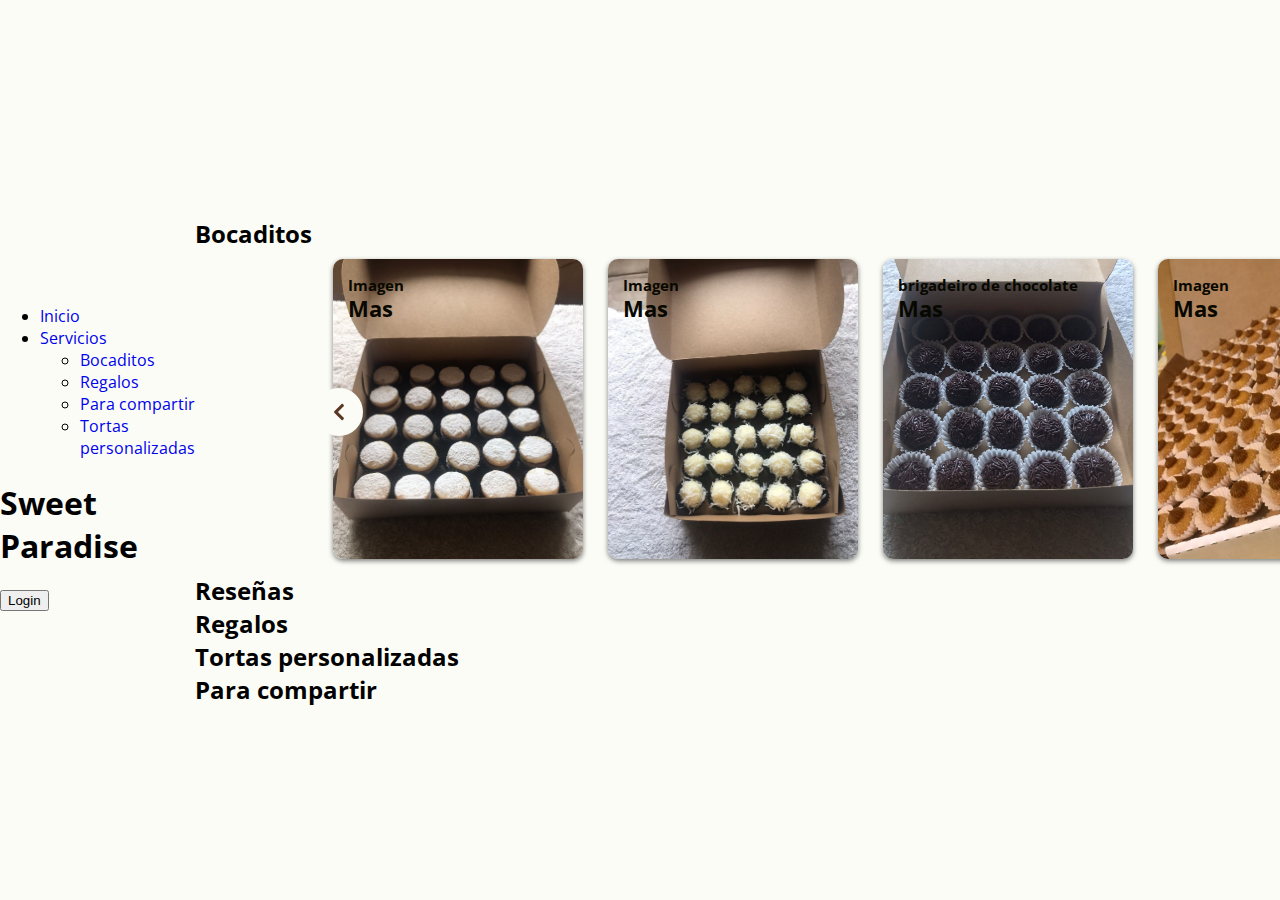
==== pagina/index.html @ 82b63688 "pagina web carrusel 1" ====
<!DOCTYPE html>
<html lang="es">
<head>
    <meta charset="UTF-8">
    <meta name="viewport" content="width=device-width, initial-scale=1.0">
    <title>Sweet Paradise</title>
    <link rel="stylesheet" href="styles.css">
</head>

 <!-- <div class="item-carrusel">
                <div class="tarjeta-carrusel"></div>
                <div class="flechas-carrusel">
                    <i>I</i>
                    
                    <i>D</i>
                </div>

            </div> -->


<body>

    <header class="head">
        <nav>
            <ul>
                <li><a href="#seccion1">Inicio</a></li>
                <li>
                    <a href="#" id="menu">Servicios</a>
                    <ul class="sub-menu" id="submenu">
                        <li><a href="#sub1">Bocaditos</a></li>
                        <li><a href="#sub2">Regalos</a></li>
                        <li><a href="#sub3">Para  compartir</a></li>
                        <li><a href="#sub4">Tortas personalizadas</a></li>
                    </ul>
                </li>
            </ul>
        </nav>

        <div class="logo_centro">
            <h1>Sweet Paradise</h1>
        </div>
        

        <a href="#" class="btn">
            <button>Login</button><a>
            </a>

    </header>

    <main>
        <section id="seccion1">
            <img src="#" alt="">
        </section>

        <section class="opciones_menu" id="sub1">
            <h2>Bocaditos</h2>

                <div class="carousel">

                    <div class="carrusel-list" id="carrusel-list">
                        <button class="carrusel-arrow carrusel-prev" id="button-prev" data-button="button-prev"
                            onclick="app.processingButton(event)">

                            <svg aria-hidden="true" focusable="false" data-prefix="fas" data-icon="chevron-left"
                                class="svg-inline--fa fa-chevron-left fa-w-10" role="img" xmlns="http://www.w3.org/2000/svg"
                                viewBox="0 0 320 512">
                                <path fill="currentColor"
                                    d="M34.52 239.03L228.87 44.69c9.37-9.37 24.57-9.37 33.94 0l22.67 22.67c9.36 9.36 9.37 24.52.04 33.9L131.49 256l154.02 154.75c9.34 9.38 9.32 24.54-.04 33.9l-22.67 22.67c-9.37 9.37-24.57 9.37-33.94 0L34.52 272.97c-9.37-9.37-9.37-24.57 0-33.94z">
                                </path>
                            </svg>
                            
                        </button>

                        <div class="carrusel-track" id="track">

                            <div class="carrusel">

                                <div>
                                    <a href="/">
                                        <h4><small>Imagen</small> Mas </h4>
                                        <picture>
                                            <img src="../imagenes web sp/alfajores sin editar.png" alt="alfajores">
                                        </picture>
                                    </a>
                                    
                                </div>

                            </div>

                            <div class="carrusel">

                                <div>
                                    <a href="/">
                                        <h4><small>Imagen</small> Mas </h4>
                                        <picture>
                                            <img src="../imagenes web sp/bocaditos de coco sin editar.jpg" alt="dulce de coco">
                                        </picture>
                                    </a>

                                </div>

                            </div>

                            <div class="carrusel">

                                <div>
                                    <a href="/">
                                        <h4><small>brigadeiro de chocolate</small> Mas </h4>
                                        <picture>
                                            <img src="../imagenes web sp/brigadeiros sin editar.png" alt="brigadeiro de chocolate">
                                        </picture>
                                    </a>

                                </div>

                            </div>

                            <div class="carrusel">

                                <div>
                                    <a href="/">
                                        <h4><small>Imagen</small> Mas </h4>
                                        <picture>
                                            <img src="../imagenes web sp/brigaderiros churrros sin editar.png" alt="brigadeiros de churro">
                                        </picture>
                                    </a>

                                </div>

                            </div>

                            <div class="carrusel">

                                <div>
                                    <a href="/">
                                        <h4><small>Imagen</small> Mas </h4>
                                        <picture>
                                            <img src="../imagenes web sp/brigadeiros de maracuya sin editar.png" alt="brigadeiros de maracuya">
                                        </picture>
                                    </a>

                                </div>

                            </div>

                            <div class="carrusel">

                                <div>
                                    <a href="/">
                                        <h4><small>Imagen</small> Mas </h4>
                                        <picture>
                                            <img src="../imagenes web sp/delicias de nuez sin editar.png" alt="delicias de nuez">
                                        </picture>
                                    </a>

                                </div>

                            </div>

                            <div class="carrusel">

                                <div>
                                    <a href="/">
                                        <h4><small>Imagen</small> Mas </h4>
                                        <picture>
                                            <img src="../imagenes web sp/frutitas de leche sin editar.png" alt="frutitas de leche">
                                        </picture>
                                    </a>

                                </div>

                            </div>

                            <div class="carrusel">

                                <div>
                                    <a href="/">
                                        <h4><small>Imagen</small> Mas </h4>
                                        <picture>
                                            <img src="../imagenes web sp/shots-de-cheesecake-de-frutos-rojos.jpeg" alt="cheesecake de frutos rojos">
                                        </picture>
                                    </a>

                                </div>

                            </div>

                            <div class="carrusel">

                                <div>
                                    <a href="/">
                                        <h4><small>Imagen</small> Mas </h4>
                                        <picture>
                                            <img src="../imagenes web sp/tartaletas-de-crema-pastelera.jpeg" alt="tartaleta de crema pastelera">
                                        </picture>
                                    </a>

                                </div>

                            </div>

                            
                            <div class="carrusel">

                                <div>
                                    <a href="/">
                                        <h4><small>Imagen</small> Mas </h4>
                                        <picture>
                                            <img src="../imagenes web sp/mini-brownies.jpeg" alt="brownies">
                                        </picture>
                                    </a>

                                </div>

                            </div>

                            
                            <div class="carrusel">

                                <div>
                                    <a href="/">
                                        <h4><small>Imagen</small> Mas </h4>
                                        <picture>
                                            <img src="../imagenes web sp/crumble-cokies-3.jpeg" alt="crumble cokies vainilla y chocolate blanco">
                                        </picture>
                                    </a>

                                </div>

                            </div>


                            
                            <div class="carrusel">

                                <div>
                                    <a href="/">
                                        <h4><small>Imagen</small> Mas </h4>
                                        <picture>
                                            <img src="../imagenes web sp/crumble-cokies-1.jpeg" alt="crumble cokies chocolate">
                                        </picture>
                                    </a>

                                </div>

                            </div>


                            
                            <div class="carrusel">

                                <div>
                                    <a href="/">
                                        <h4><small>Imagen</small> Mas </h4>
                                        <picture>
                                            <img src="../imagenes web sp/crumble-cokies-2.jpeg" alt="vainilla y chispas de chocolate">
                                        </picture>
                                    </a>

                                </div>

                            </div>



                        </div>

                        <button class="carrusel-arrow carrusel-next" id="button-next" data-button="button-next" onclick="app.processingButton(event)">
                            <svg aria-hidden="true" focusable="false" data-prefix="fas" data-icon="chevron-right"
                                class="svg-inline--fa fa-chevron-right fa-w-10" role="img" xmlns="http://www.w3.org/2000/svg"
                                viewBox="0 0 320 512">
                                <path fill="currentColor"
                                    d="M285.476 272.971L91.132 467.314c-9.373 9.373-24.569 9.373-33.941 0l-22.667-22.667c-9.357-9.357-9.375-24.522-.04-33.901L188.505 256 34.484 101.255c-9.335-9.379-9.317-24.544.04-33.901l22.667-22.667c9.373-9.373 24.569-9.373 33.941 0L285.475 239.03c9.373 9.372 9.373 24.568.001 33.941z">
                                </path>
                            </svg>
                        </button>


                    </div>

                </div>

                

        </section>

        <section class="opciones_menu"  id="sub2">
            <h2>Reseñas</h2>
        </section>

        <section class="opciones_menu" id="sub3">
            <h2>Regalos</h2>
        </section>

        <section class="opciones_menu" id="sub4">
            <h2>Tortas personalizadas</h2>
        </section>

        <section class="opciones_menu" id="sub4">
            <h2>Para  compartir</h2>
        </section>
    </main>

    <footer>
        <p>© Sweet Paradise</p>

        <div class="iconos_pagina"><a href="https://www.tiktok.com/@sweetparadise_vs?_t=8qbhoWnHbSX&_r=1" target="_blank">Tiktok</a></div>

        <div class="iconos_pagina"><a href="https://www.instagram.com/sweetparadise_vs?igsh=c3N6eWdraWl2OWsy" target="_blank">Instagram</a></div>

        <div class="iconos_pagina"><a href="https://wa.me/qr/V4LO7FUBK2KWO1" target="_blank">Whatsapp</a></div>

    </footer>

    <script src="script.js"></script>
</body>
</html>
---- pagina/styles.css ----
@import url('https://fonts.googleapis.com/css2?family=DM+Sans:ital,opsz,wght@0,9..40,100..1000;1,9..40,100..1000&family=Open+Sans:ital,wght@0,300..800;1,300..800&display=swap');

body {
    margin: 0;
    padding: 0;
    font-family: "Open Sans", sans-serif;
    display: flex;
    height: 100vh;
    width: 100%;
    align-items: center;
    background-color: #fbfcf6;

}

h4, h2, small, a {

    margin: 0;
    padding: 0;
    

}

a{
    text-decoration: none;
}

.carousel {

    width: 100%;
    margin: 0px 0px;
}

@media(min-width:768px) {

    .carousel {
        margin: 0px 60px;
    }
}

.carousel h2 {

    font-size: 45px;
    line-height: 38px;
    padding: 50px;
    opacity: 0.9;
    text-transform: uppercase;
    font-weight: 600;
    text-align: center;
    color: blue;

}


.carrusel-list{

    position: relative;
    display: flex;
    align-items: center;
    width: fit-content;
    height: 304px;
    padding: 10px 0px;
    margin: 0px auto;
    max-width: 90vw;
    overflow: hidden;
}

.carrusel-track {
    position: relative;
    top: 0;
    left: 0;
    display: flex;
    justify-content: center;
    transition: 0.5 ease-in-out;
}


.carrusel {
    
    position: relative;
    width: 210px;
    padding: 0 18px;
    float: left;
    box-sizing: border-box;
    display: flex;
    height: 100%;

}

.carrusel h4 {

    position: absolute;
    z-index: 1;
    font-size: 22px;
    line-height: 23px;
    color: #080800;
    padding: 15px;

}

.carrusel h4 small {
    font-size: 15px;
    display: block;
}

.carrusel a img {

    object-fit: cover;
    height: 300px;
    width: 200px;
    border-radius: 10px;
    box-shadow: 0 2px 5px rgba(0,0,0, 0.5);
    transition: 0.3s ease-in-out;

}

@media(min-width:768px) {

    .carrusel{
        width: 275px;
    }

    .carrusel a img{
        width: 250px;
    }

}

.carrusel-arrow {

    border-radius: 30px;
    background-color: #fbfcf6;
    position: absolute;
    z-index: 4;
    width: 48px;
    height: 48px;
    text-align: center;
    border: 0;
    cursor: pointer;
}

.carrusel-arrow:focus{
    outline: 0;
}

.carrusel-arrow svg {
    width: 12px;
    height: 100%;
    color: #593924;

}

.carrusel-prev {
    left: 0;
}

.carrusel-next {
    right: 0px;
}
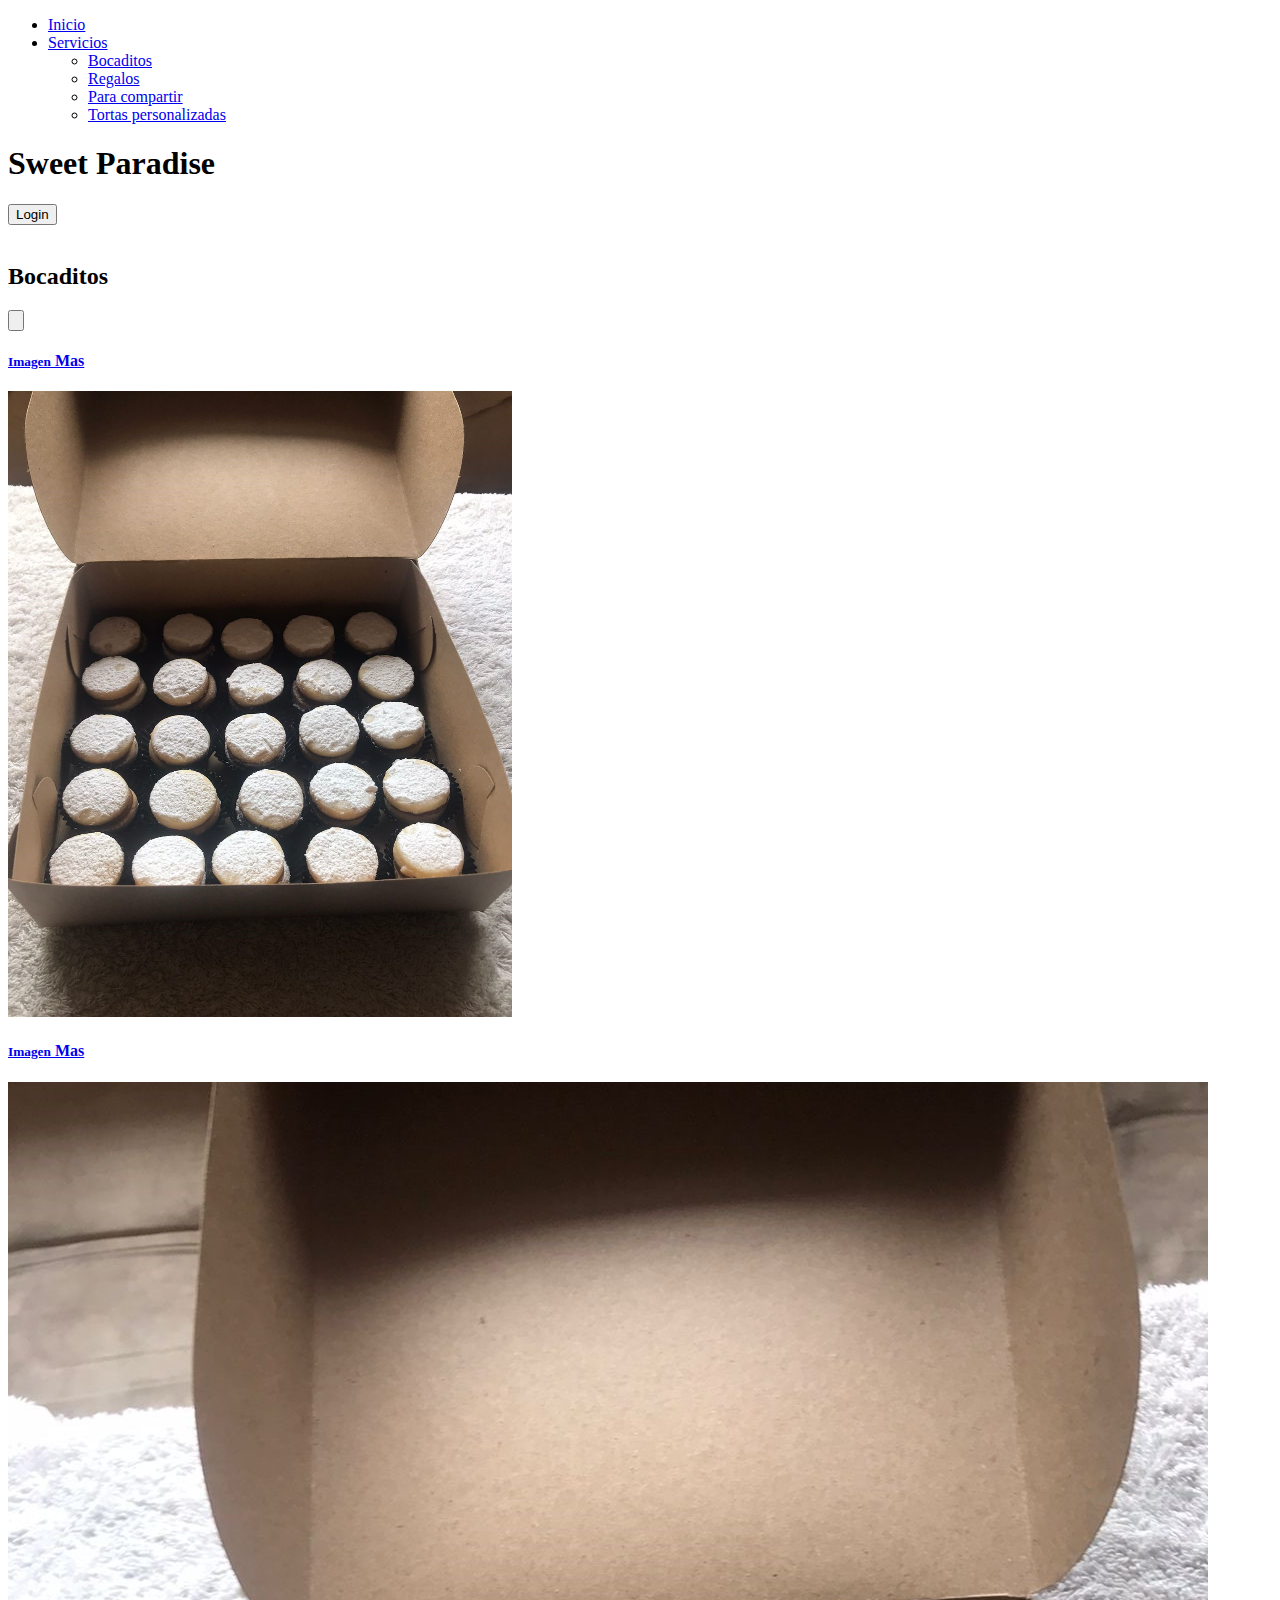
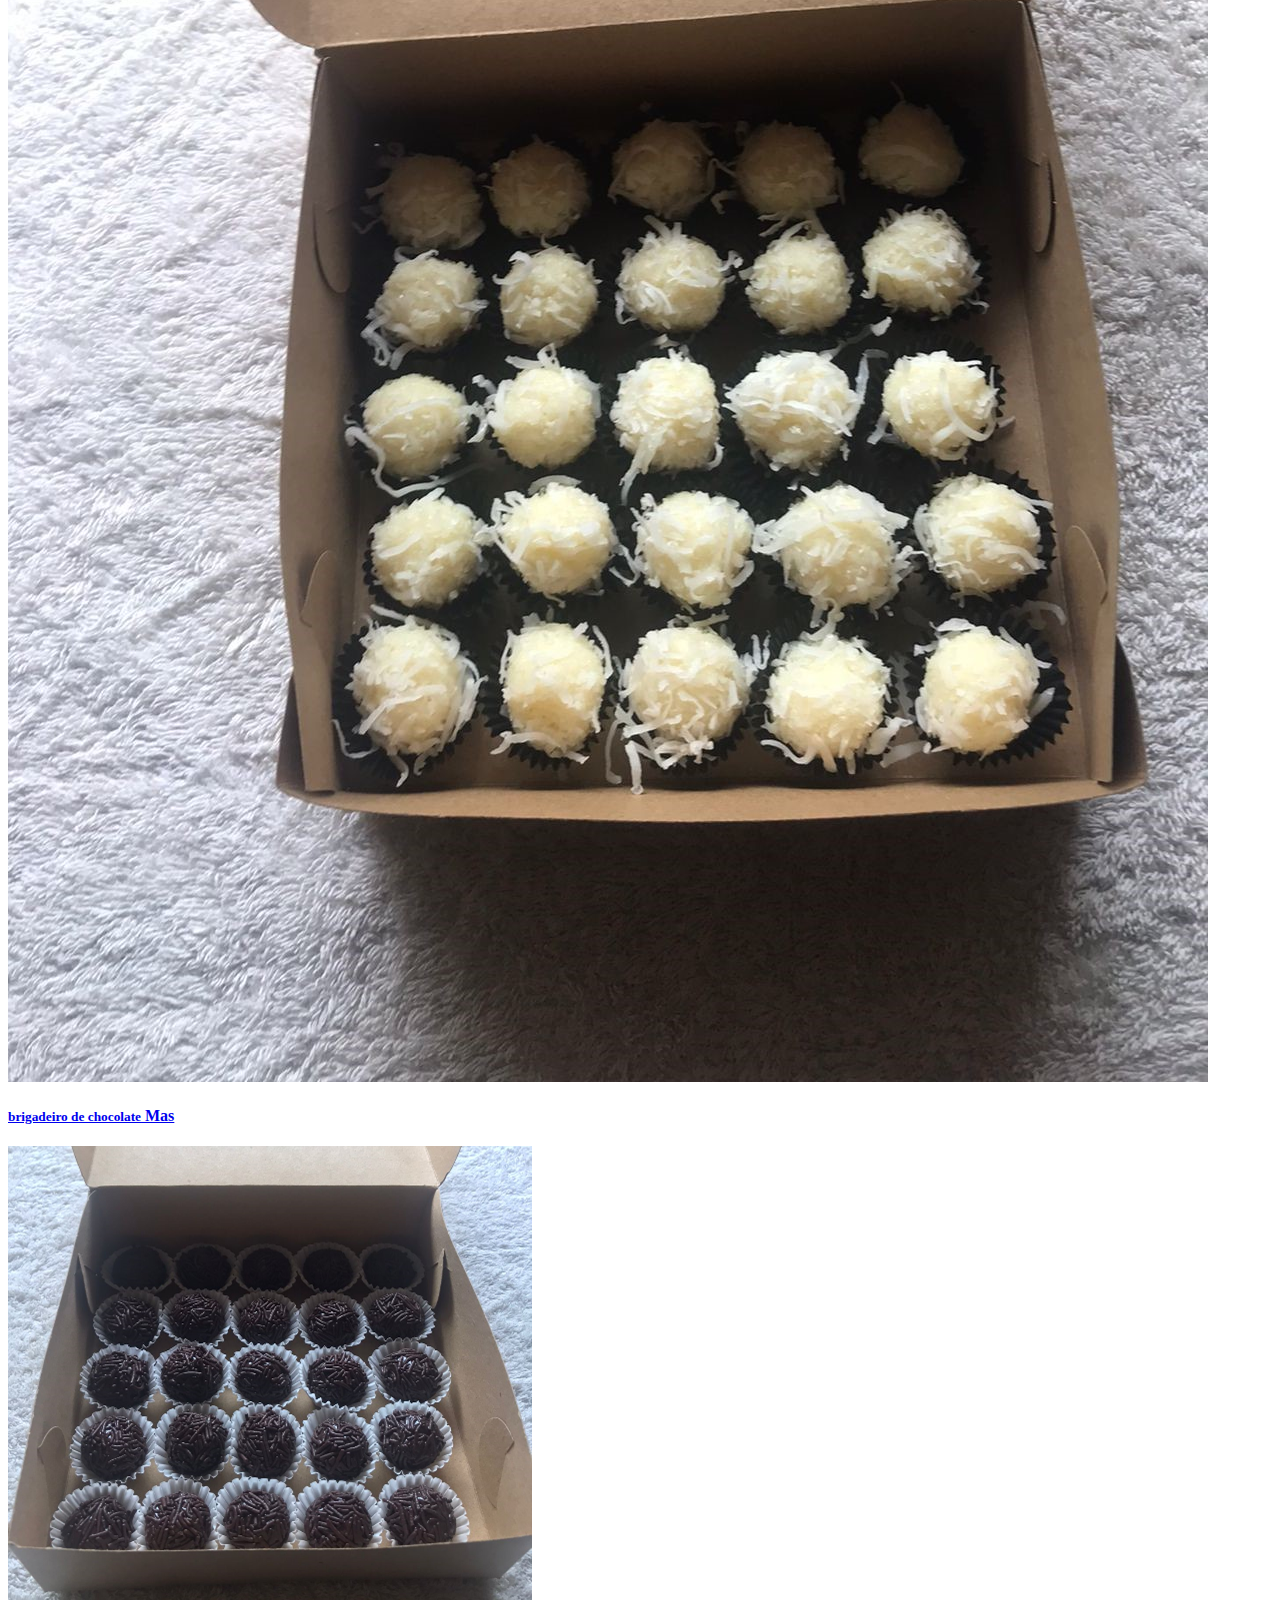
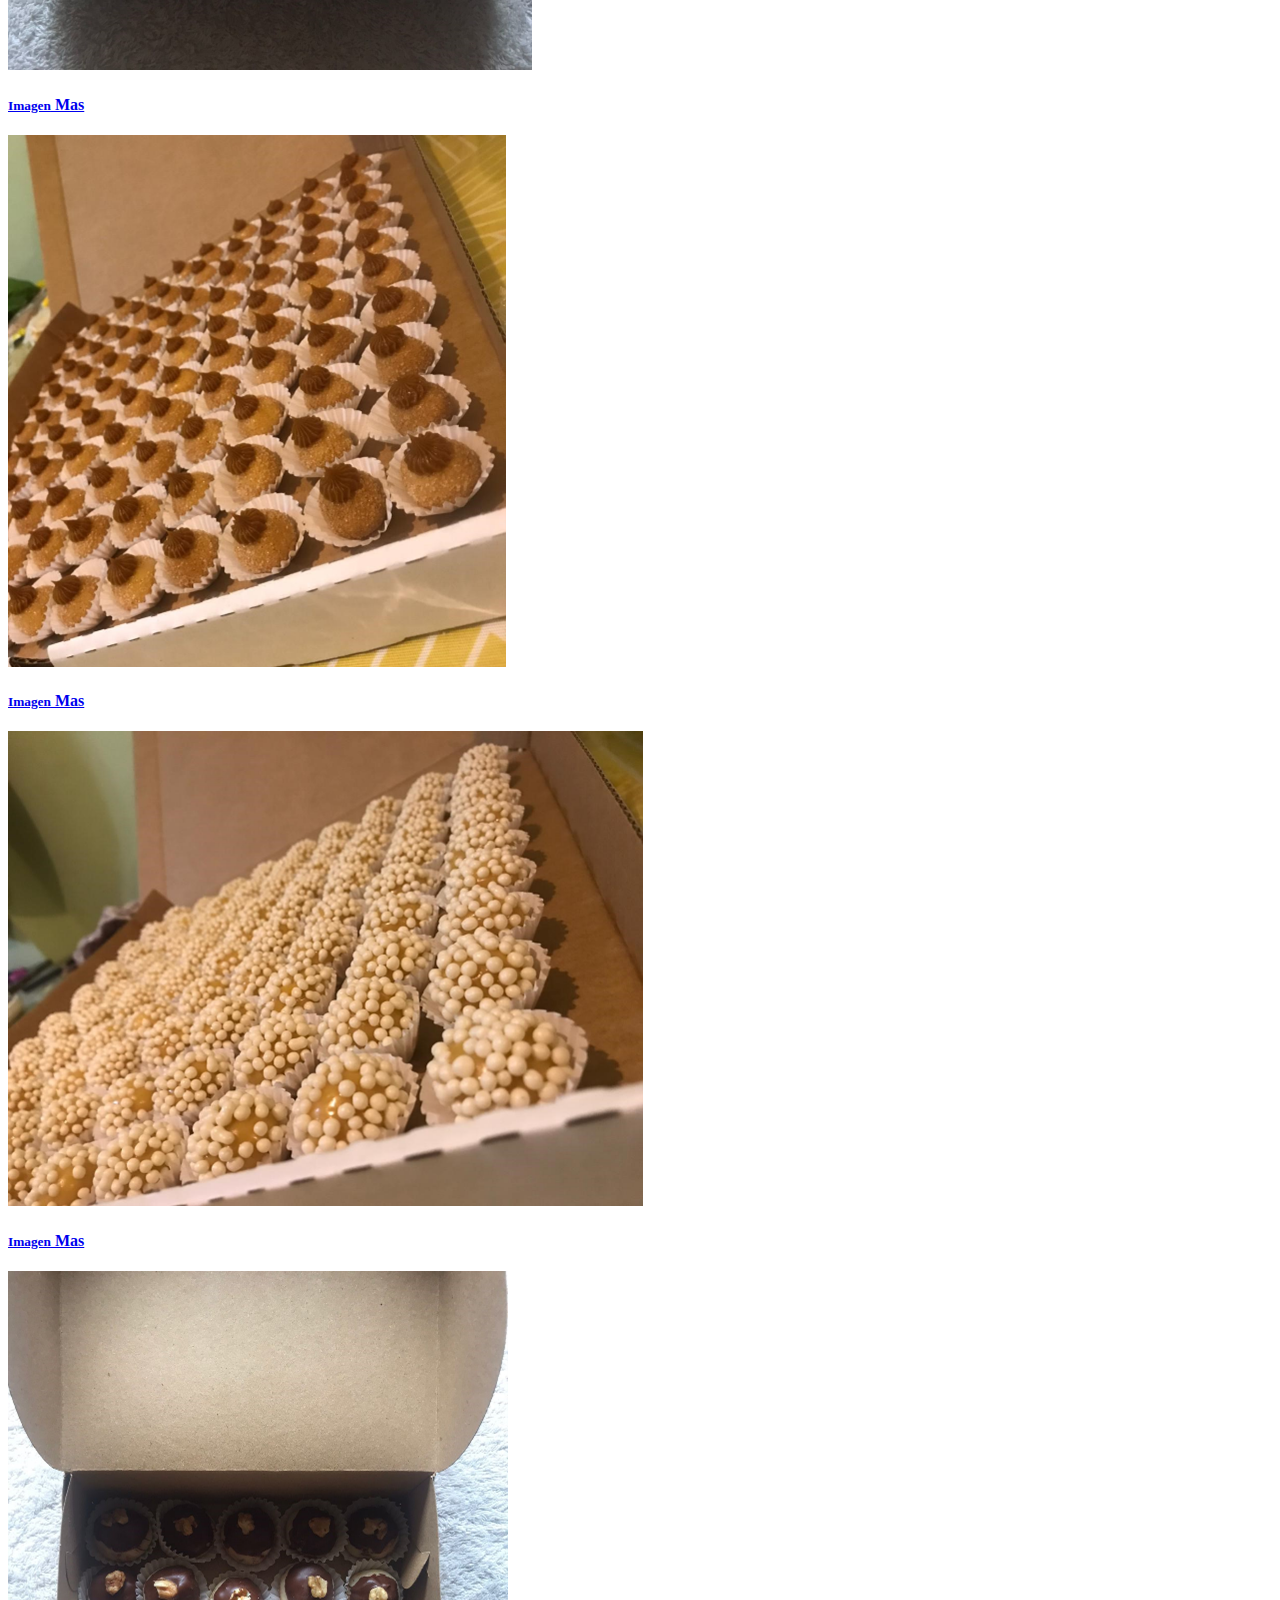
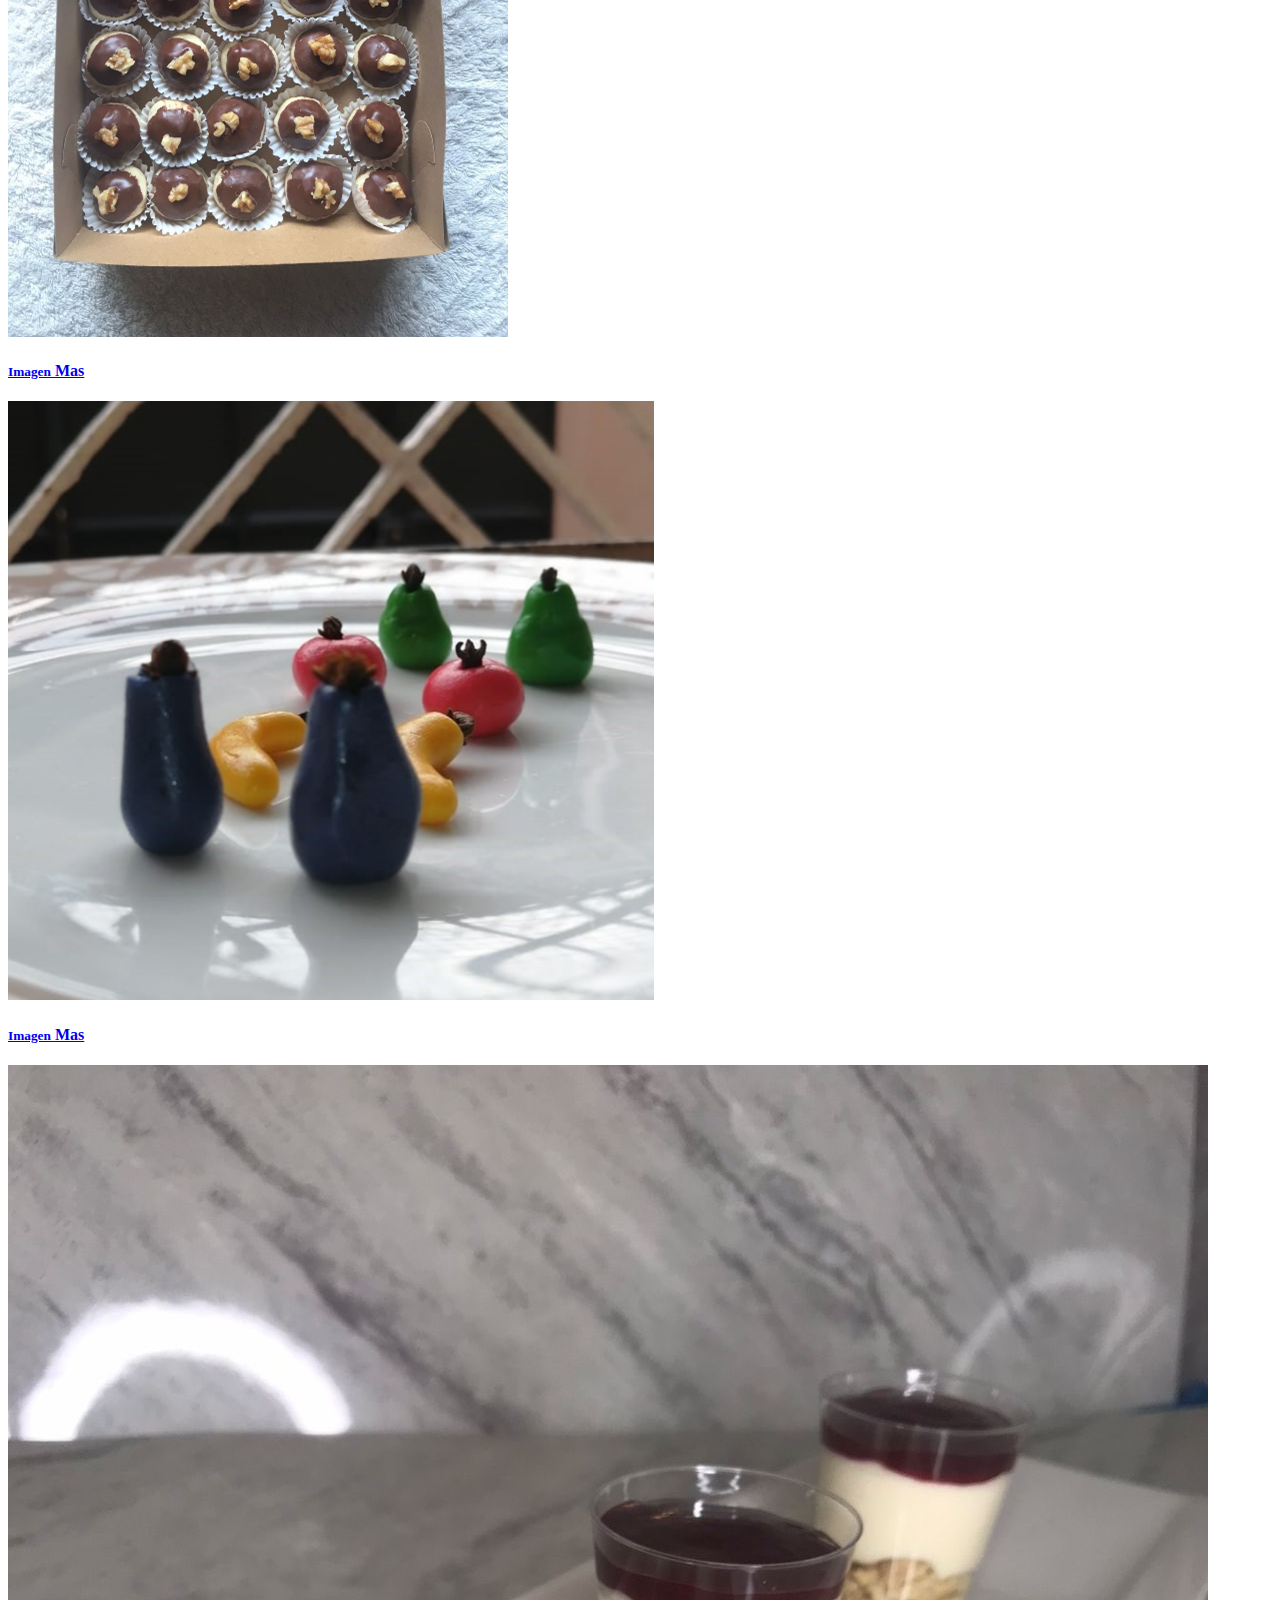
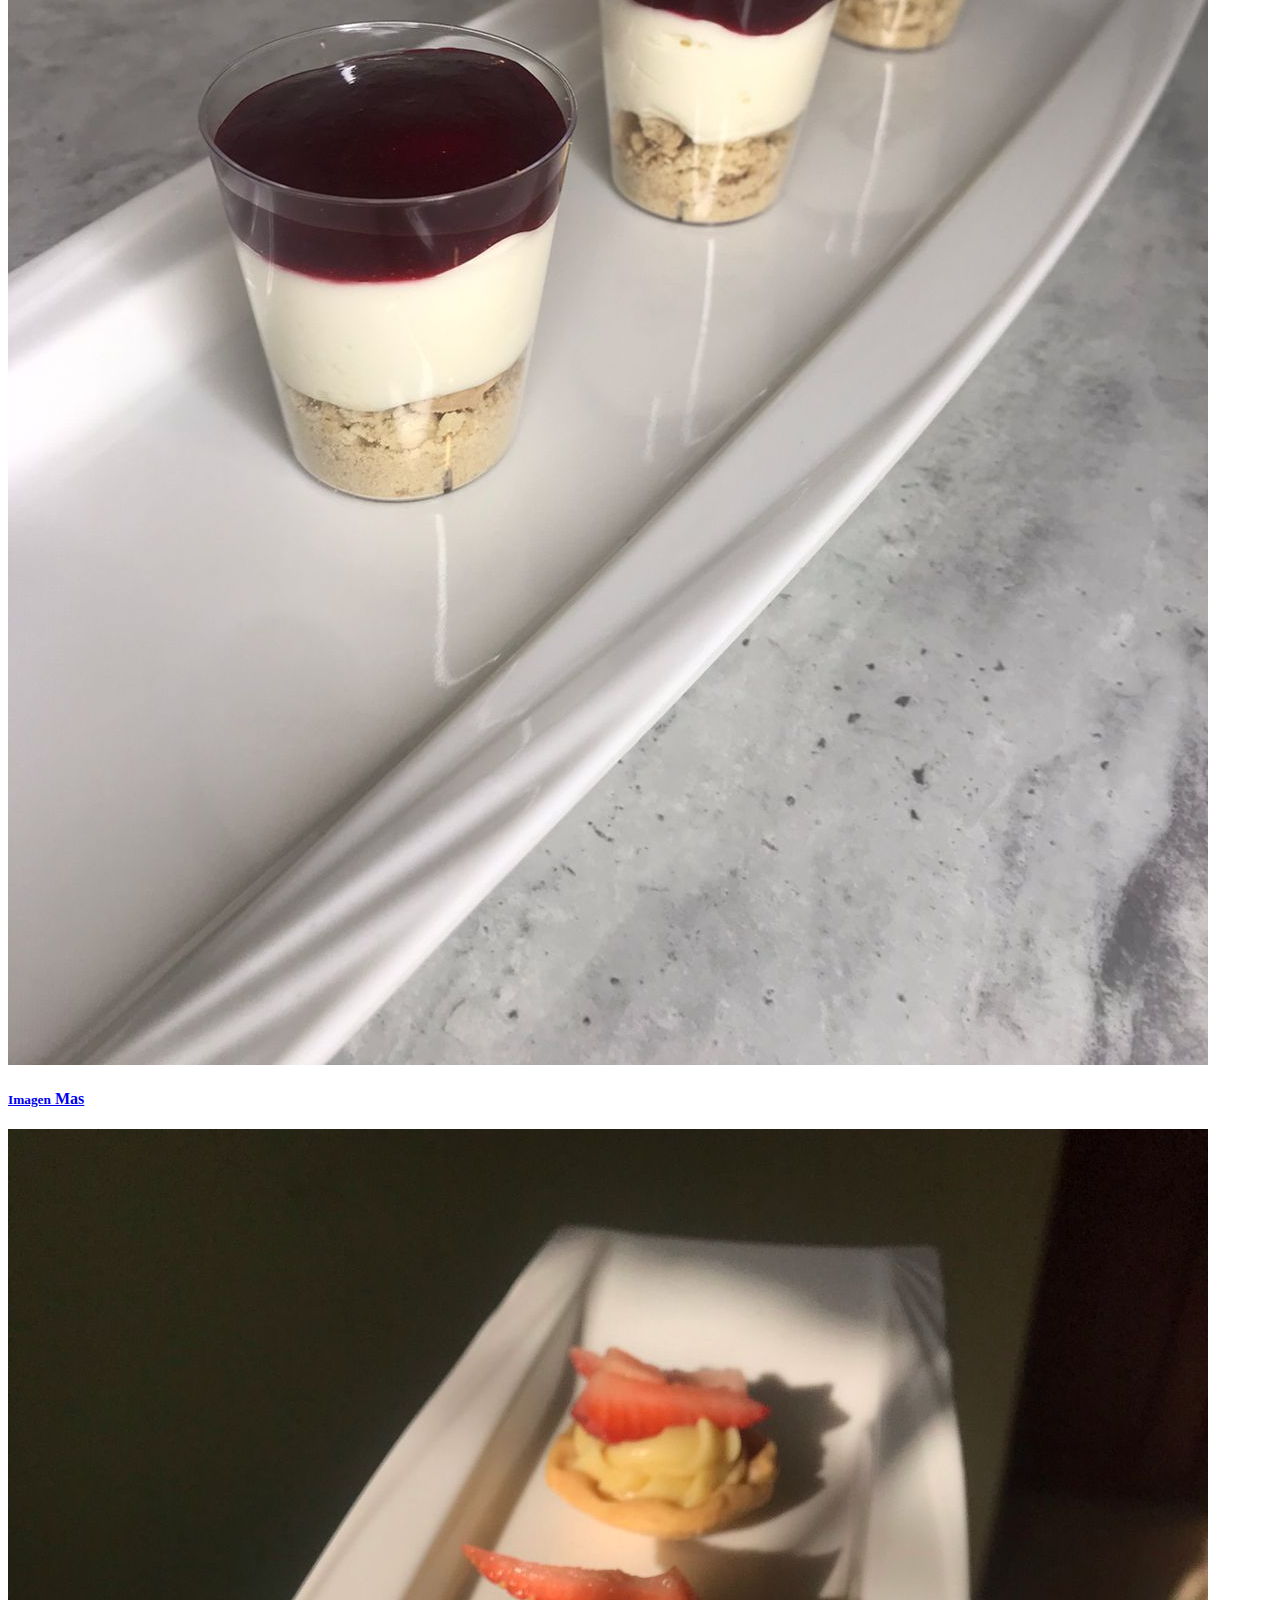
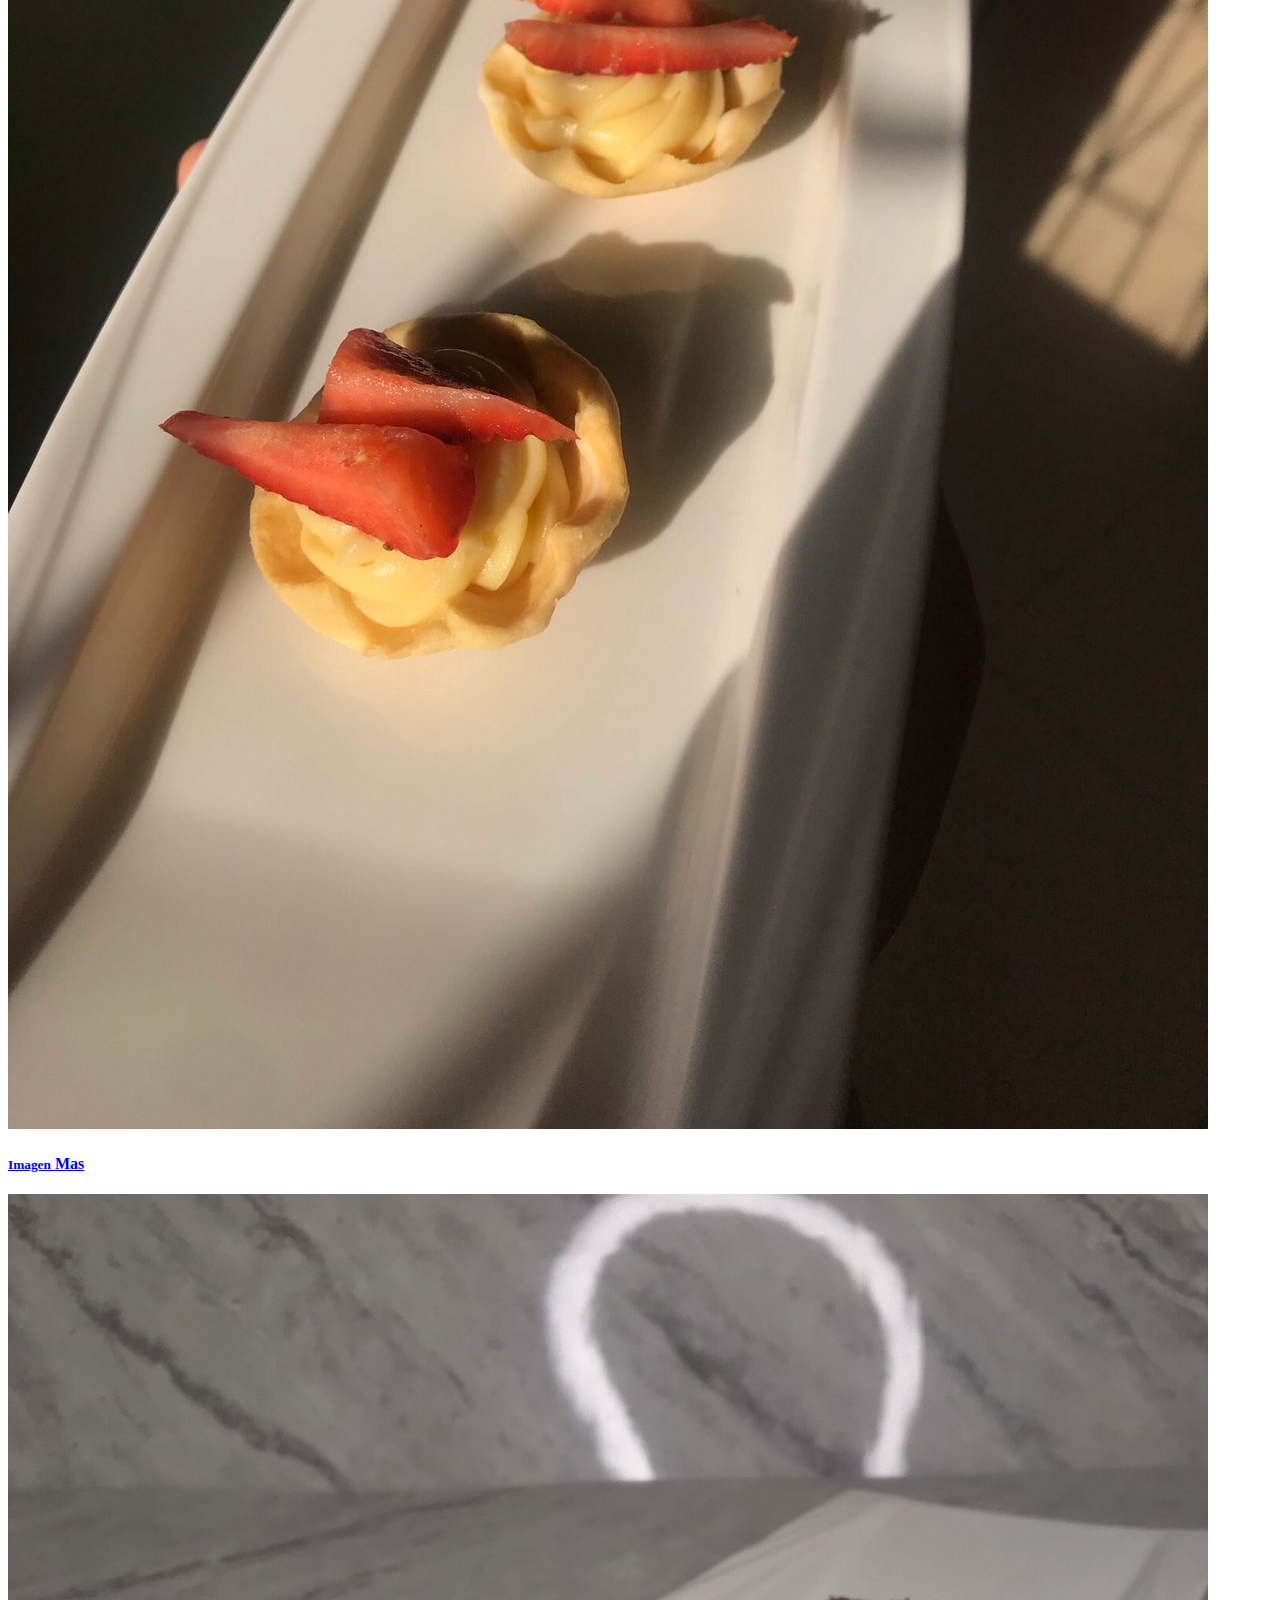
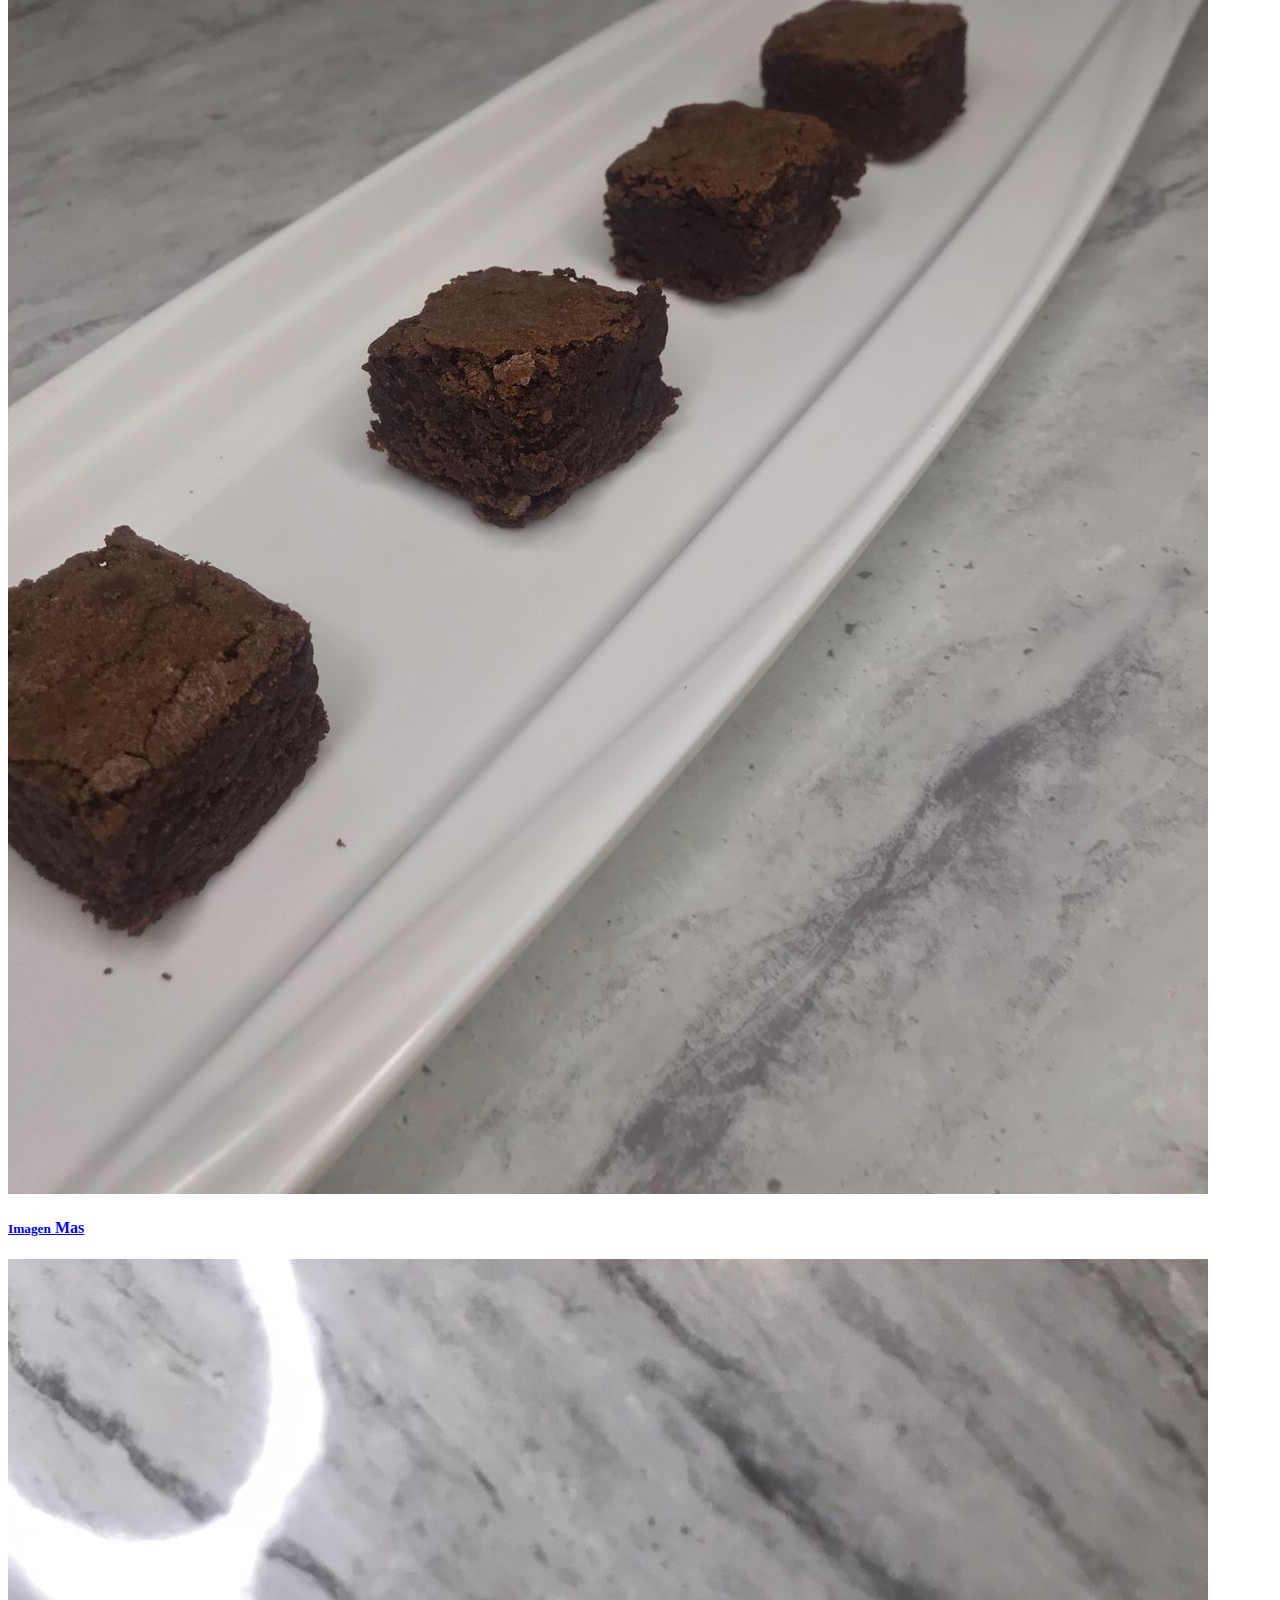
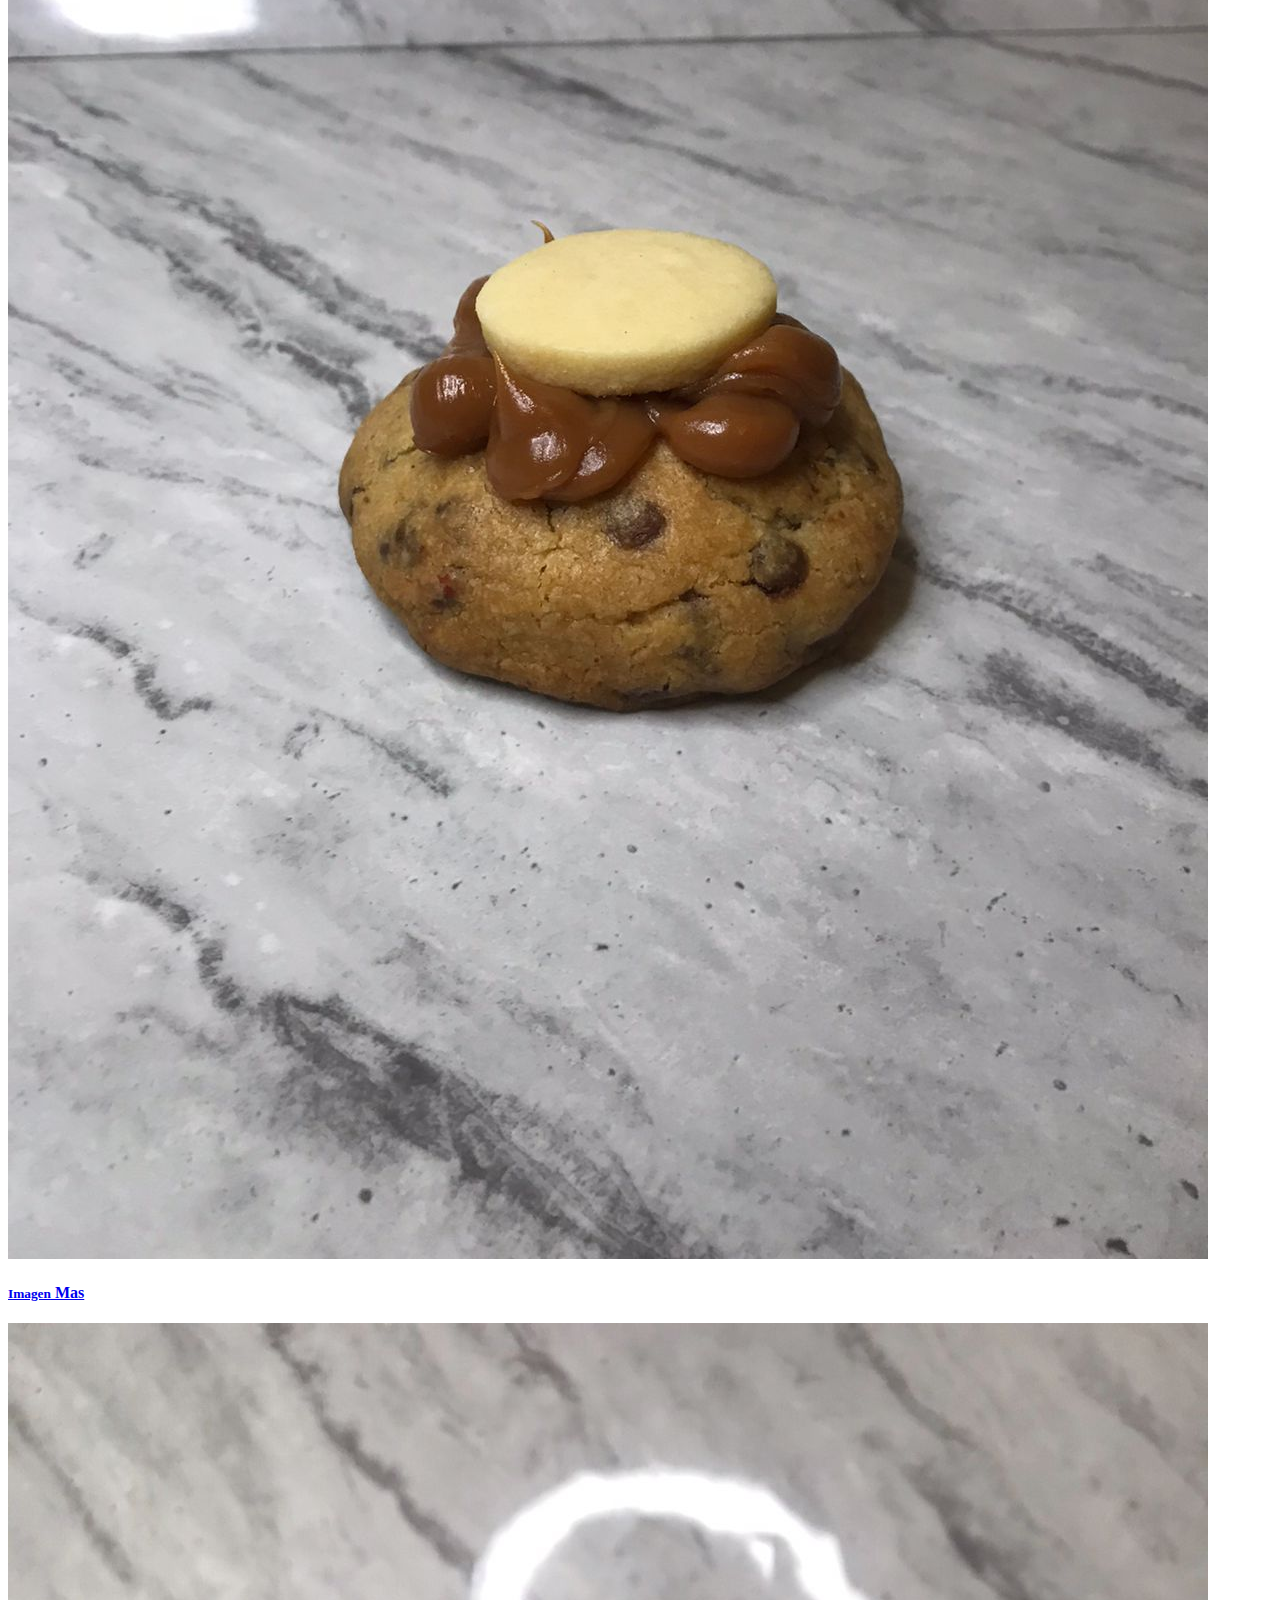
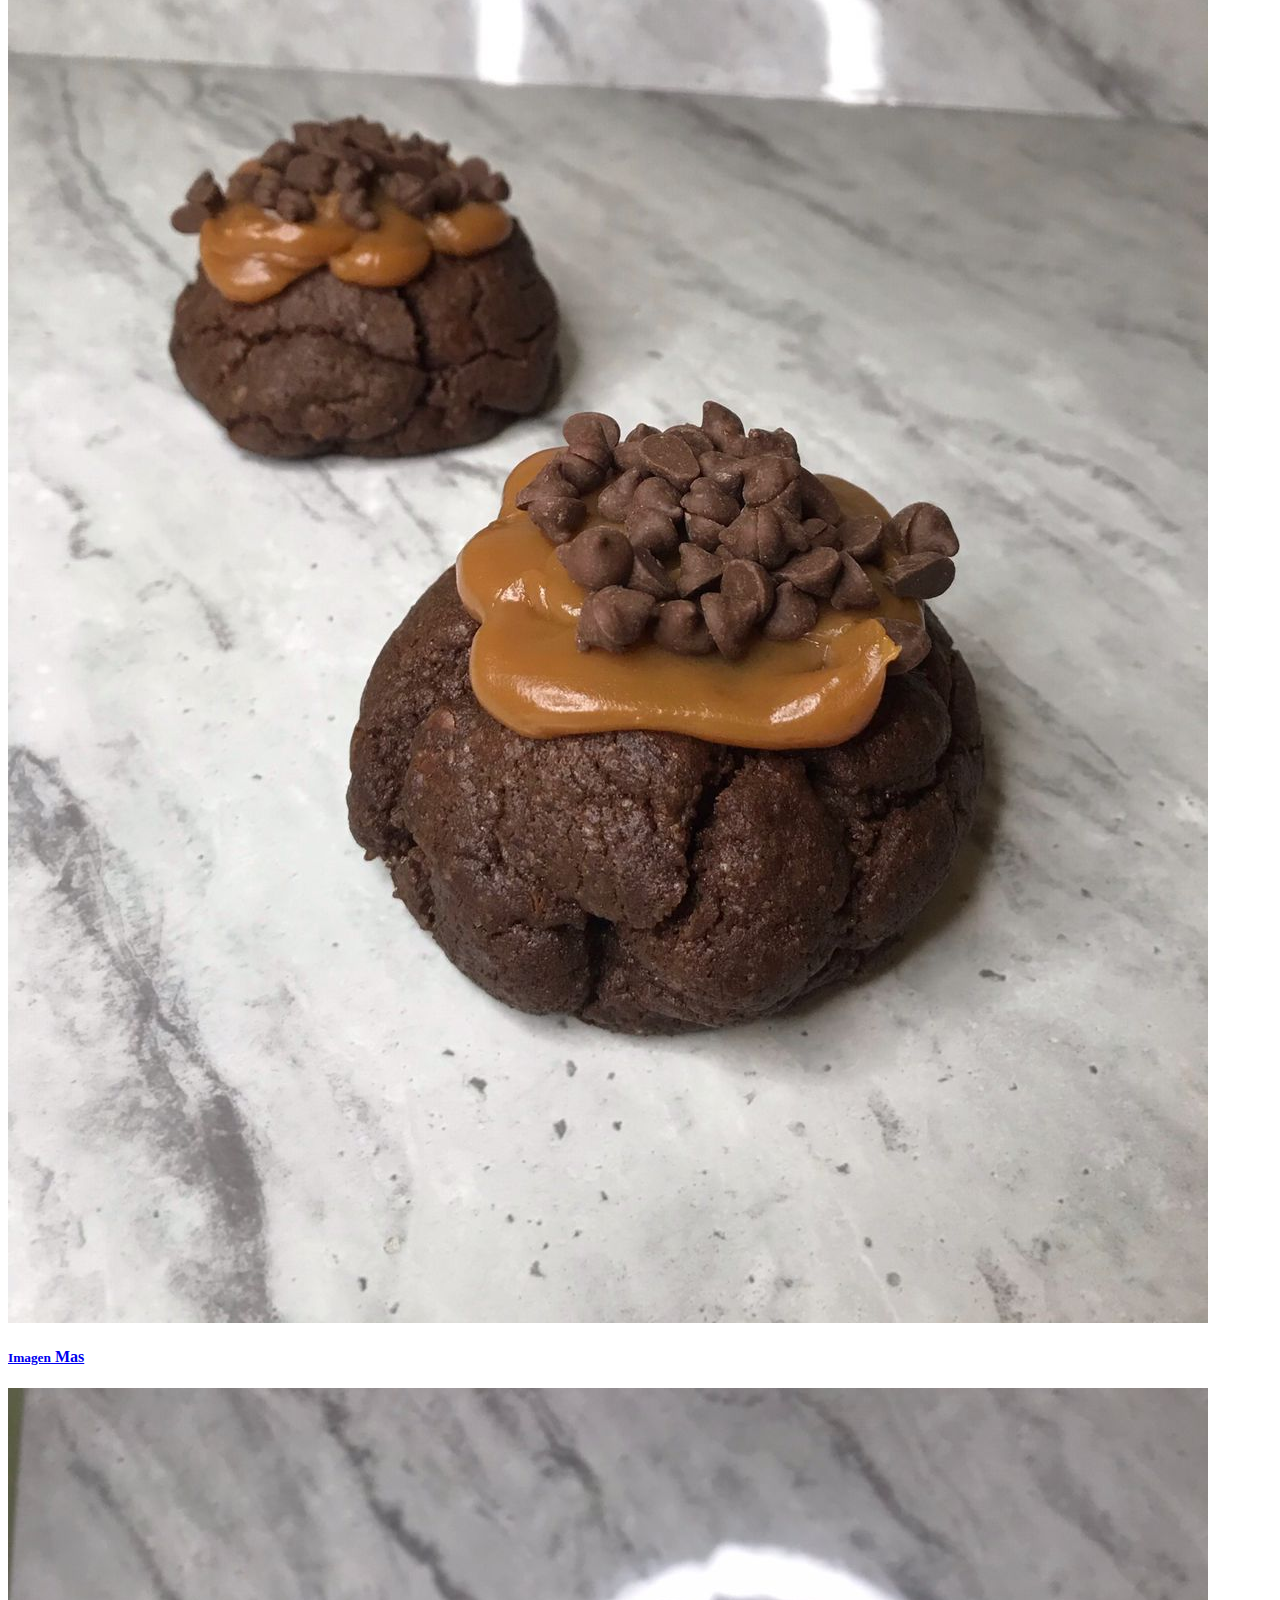
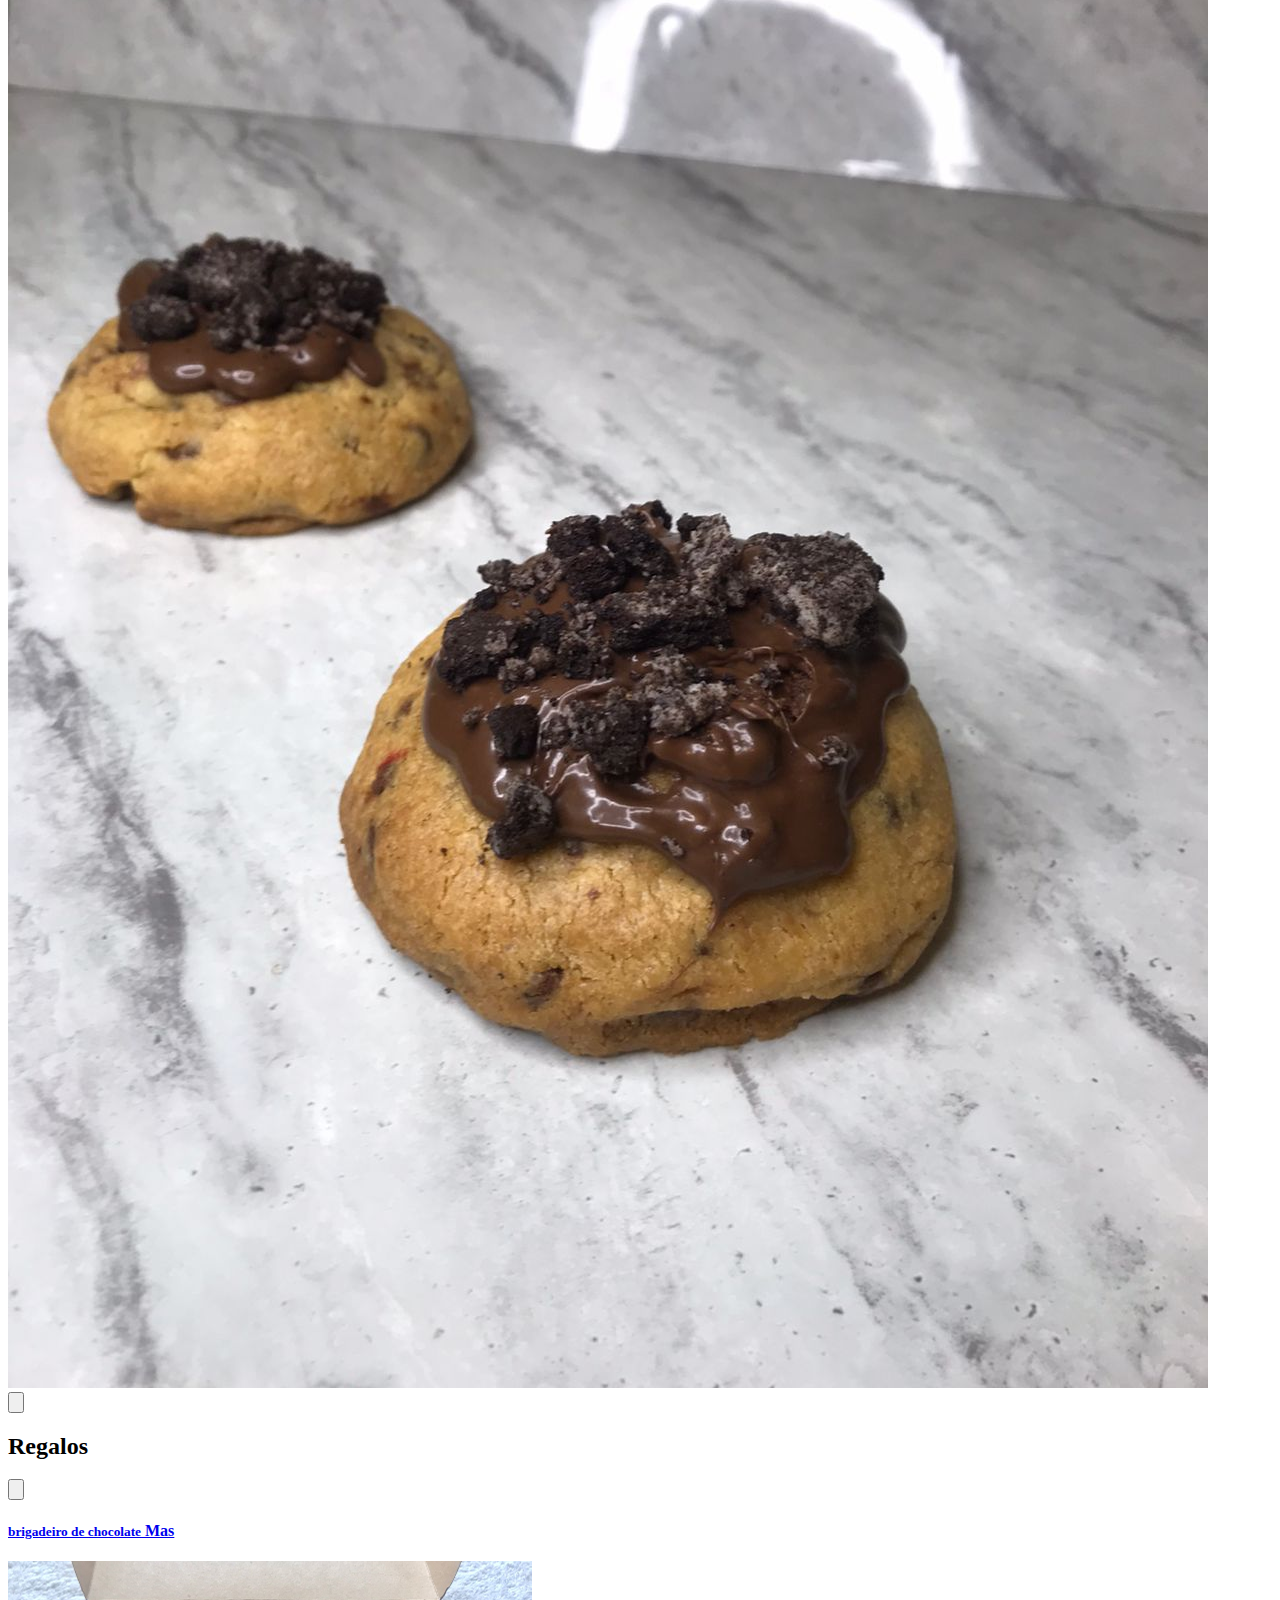
==== commit 5daf7e97: "ayuda no se que hacer1" ====
--- a/pagina/index.html
+++ b/pagina/index.html
@@ -46,21 +46,20 @@
             </a>
 
     </header>
-
     <main>
         <section id="seccion1">
             <img src="#" alt="">
         </section>
-
+    
         <section class="opciones_menu" id="sub1">
             <h2>Bocaditos</h2>
-
+    
                 <div class="carousel">
-
+    
                     <div class="carrusel-list" id="carrusel-list">
                         <button class="carrusel-arrow carrusel-prev" id="button-prev" data-button="button-prev"
                             onclick="app.processingButton(event)">
-
+    
                             <svg aria-hidden="true" focusable="false" data-prefix="fas" data-icon="chevron-left"
                                 class="svg-inline--fa fa-chevron-left fa-w-10" role="img" xmlns="http://www.w3.org/2000/svg"
                                 viewBox="0 0 320 512">
@@ -68,203 +67,142 @@
                                     d="M34.52 239.03L228.87 44.69c9.37-9.37 24.57-9.37 33.94 0l22.67 22.67c9.36 9.36 9.37 24.52.04 33.9L131.49 256l154.02 154.75c9.34 9.38 9.32 24.54-.04 33.9l-22.67 22.67c-9.37 9.37-24.57 9.37-33.94 0L34.52 272.97c-9.37-9.37-9.37-24.57 0-33.94z">
                                 </path>
                             </svg>
+                        </button>
+    
+                        <div class="carrusel-track" id="track">
+                            <div class="carrusel">
+                                <div>
+                                    <a href="#">
+                                        <h4><small>Imagen</small> Mas </h4>
+                                        <picture>
+                                            <img src="../imagenes web sp/alfajores sin editar.png" alt="alfajores">
+                                        </picture>
+                                    </a>
+                                </div>
+                            </div>
+                            <div class="carrusel">
+                                <div>
+                                    <a href="#">
+                                        <h4><small>Imagen</small> Mas </h4>
+                                        <picture>
+                                            <img src="../imagenes web sp/bocaditos de coco sin editar.jpg" alt="dulce de coco">
+                                        </picture>
+                                    </a>
+                                </div>
+                            </div>
+                            <div class="carrusel">
+                                <div>
+                                    <a href="#">
+                                        <h4><small>brigadeiro de chocolate</small> Mas </h4>
+                                        <picture>
+                                            <img src="../imagenes web sp/brigadeiros sin editar.png" alt="brigadeiro de chocolate">
+                                        </picture>
+                                    </a>
+                                </div>
+                            </div>
+                            <div class="carrusel">
+                                <div>
+                                    <a href="#">
+                                        <h4><small>Imagen</small> Mas </h4>
+                                        <picture>
+                                            <img src="../imagenes web sp/brigaderiros churrros sin editar.png" alt="brigadeiros de churro">
+                                        </picture>
+                                    </a>
+                                </div>
+                            </div>
+                            <div class="carrusel">
+                                <div>
+                                    <a href="#">
+                                        <h4><small>Imagen</small> Mas </h4>
+                                        <picture>
+                                            <img src="../imagenes web sp/brigadeiros de maracuya sin editar.png" alt="brigadeiros de maracuya">
+                                        </picture>
+                                    </a>
+                                </div>
+                            </div>
+                            <div class="carrusel">
+                                <div>
+                                    <a href="#">
+                                        <h4><small>Imagen</small> Mas </h4>
+                                        <picture>
+                                            <img src="../imagenes web sp/delicias de nuez sin editar.png" alt="delicias de nuez">
+                                        </picture>
+                                    </a>
+                                </div>
+                            </div>
+                            <div class="carrusel">
+                                <div>
+                                    <a href="#">
+                                        <h4><small>Imagen</small> Mas </h4>
+                                        <picture>
+                                            <img src="../imagenes web sp/frutitas de leche sin editar.png" alt="frutitas de leche">
+                                        </picture>
+                                    </a>
+                                </div>
+                            </div>
+                            <div class="carrusel">
+                                <div>
+                                    <a href="#">
+                                        <h4><small>Imagen</small> Mas </h4>
+                                        <picture>
+                                            <img src="../imagenes web sp/shots-de-cheesecake-de-frutos-rojos.jpeg" alt="cheesecake de frutos rojos">
+                                        </picture>
+                                    </a>
+                                </div>
+                            </div>
+                            <div class="carrusel">
+                                <div>
+                                    <a href="#">
+                                        <h4><small>Imagen</small> Mas </h4>
+                                        <picture>
+                                            <img src="../imagenes web sp/tartaletas-de-crema-pastelera.jpeg" alt="tartaleta de crema pastelera">
+                                        </picture>
+                                    </a>
+                                </div>
+                            </div>
+    
                             
-                        </button>
-
-                        <div class="carrusel-track" id="track">
-
-                            <div class="carrusel">
-
-                                <div>
-                                    <a href="/">
-                                        <h4><small>Imagen</small> Mas </h4>
-                                        <picture>
-                                            <img src="../imagenes web sp/alfajores sin editar.png" alt="alfajores">
-                                        </picture>
-                                    </a>
-                                    
-                                </div>
-
-                            </div>
-
-                            <div class="carrusel">
-
-                                <div>
-                                    <a href="/">
-                                        <h4><small>Imagen</small> Mas </h4>
-                                        <picture>
-                                            <img src="../imagenes web sp/bocaditos de coco sin editar.jpg" alt="dulce de coco">
-                                        </picture>
-                                    </a>
-
-                                </div>
-
-                            </div>
-
-                            <div class="carrusel">
-
-                                <div>
-                                    <a href="/">
-                                        <h4><small>brigadeiro de chocolate</small> Mas </h4>
-                                        <picture>
-                                            <img src="../imagenes web sp/brigadeiros sin editar.png" alt="brigadeiro de chocolate">
-                                        </picture>
-                                    </a>
-
-                                </div>
-
-                            </div>
-
-                            <div class="carrusel">
-
-                                <div>
-                                    <a href="/">
-                                        <h4><small>Imagen</small> Mas </h4>
-                                        <picture>
-                                            <img src="../imagenes web sp/brigaderiros churrros sin editar.png" alt="brigadeiros de churro">
-                                        </picture>
-                                    </a>
-
-                                </div>
-
-                            </div>
-
-                            <div class="carrusel">
-
-                                <div>
-                                    <a href="/">
-                                        <h4><small>Imagen</small> Mas </h4>
-                                        <picture>
-                                            <img src="../imagenes web sp/brigadeiros de maracuya sin editar.png" alt="brigadeiros de maracuya">
-                                        </picture>
-                                    </a>
-
-                                </div>
-
-                            </div>
-
-                            <div class="carrusel">
-
-                                <div>
-                                    <a href="/">
-                                        <h4><small>Imagen</small> Mas </h4>
-                                        <picture>
-                                            <img src="../imagenes web sp/delicias de nuez sin editar.png" alt="delicias de nuez">
-                                        </picture>
-                                    </a>
-
-                                </div>
-
-                            </div>
-
-                            <div class="carrusel">
-
-                                <div>
-                                    <a href="/">
-                                        <h4><small>Imagen</small> Mas </h4>
-                                        <picture>
-                                            <img src="../imagenes web sp/frutitas de leche sin editar.png" alt="frutitas de leche">
-                                        </picture>
-                                    </a>
-
-                                </div>
-
-                            </div>
-
-                            <div class="carrusel">
-
-                                <div>
-                                    <a href="/">
-                                        <h4><small>Imagen</small> Mas </h4>
-                                        <picture>
-                                            <img src="../imagenes web sp/shots-de-cheesecake-de-frutos-rojos.jpeg" alt="cheesecake de frutos rojos">
-                                        </picture>
-                                    </a>
-
-                                </div>
-
-                            </div>
-
-                            <div class="carrusel">
-
-                                <div>
-                                    <a href="/">
-                                        <h4><small>Imagen</small> Mas </h4>
-                                        <picture>
-                                            <img src="../imagenes web sp/tartaletas-de-crema-pastelera.jpeg" alt="tartaleta de crema pastelera">
-                                        </picture>
-                                    </a>
-
-                                </div>
-
-                            </div>
-
-                            
-                            <div class="carrusel">
-
-                                <div>
-                                    <a href="/">
+                            <div class="carrusel">
+                                <div>
+                                    <a href="#">
                                         <h4><small>Imagen</small> Mas </h4>
                                         <picture>
                                             <img src="../imagenes web sp/mini-brownies.jpeg" alt="brownies">
                                         </picture>
                                     </a>
-
-                                </div>
-
-                            </div>
-
-                            
-                            <div class="carrusel">
-
-                                <div>
-                                    <a href="/">
+                                </div>
+                            </div>
+                            <div class="carrusel">
+                                <div>
+                                    <a href="#">
                                         <h4><small>Imagen</small> Mas </h4>
                                         <picture>
                                             <img src="../imagenes web sp/crumble-cokies-3.jpeg" alt="crumble cokies vainilla y chocolate blanco">
                                         </picture>
                                     </a>
-
-                                </div>
-
-                            </div>
-
-
-                            
-                            <div class="carrusel">
-
-                                <div>
-                                    <a href="/">
+                                </div>
+                            </div>
+                            <div class="carrusel">
+                                <div>
+                                    <a href="#">
                                         <h4><small>Imagen</small> Mas </h4>
                                         <picture>
                                             <img src="../imagenes web sp/crumble-cokies-1.jpeg" alt="crumble cokies chocolate">
                                         </picture>
                                     </a>
-
-                                </div>
-
-                            </div>
-
-
-                            
-                            <div class="carrusel">
-
-                                <div>
-                                    <a href="/">
+                                </div>
+                            </div>
+                            <div class="carrusel">
+                                <div>
+                                    <a href="#">
                                         <h4><small>Imagen</small> Mas </h4>
                                         <picture>
                                             <img src="../imagenes web sp/crumble-cokies-2.jpeg" alt="vainilla y chispas de chocolate">
                                         </picture>
                                     </a>
-
-                                </div>
-
-                            </div>
-
-
-
-                        </div>
-
+                                </div>
+                            </div>
+                        </div>
                         <button class="carrusel-arrow carrusel-next" id="button-next" data-button="button-next" onclick="app.processingButton(event)">
                             <svg aria-hidden="true" focusable="false" data-prefix="fas" data-icon="chevron-right"
                                 class="svg-inline--fa fa-chevron-right fa-w-10" role="img" xmlns="http://www.w3.org/2000/svg"
@@ -274,33 +212,390 @@
                                 </path>
                             </svg>
                         </button>
-
-
                     </div>
-
                 </div>
-
-                
-
         </section>
-
-        <section class="opciones_menu"  id="sub2">
+    
+        <section class="opciones_menu" id="sub2">
+            <h2>Regalos</h2>
+            <div class="carousel">
+    
+                <div class="carrusel-list" id="carrusel-list">
+                    <button class="carrusel-arrow carrusel-prev" id="button-prev" data-button="button-prev"
+                        onclick="app.processingButton(event)">
+    
+                        <svg aria-hidden="true" focusable="false" data-prefix="fas" data-icon="chevron-left"
+                            class="svg-inline--fa fa-chevron-left fa-w-10" role="img" xmlns="http://www.w3.org/2000/svg"
+                            viewBox="0 0 320 512">
+                            <path fill="currentColor"
+                                d="M34.52 239.03L228.87 44.69c9.37-9.37 24.57-9.37 33.94 0l22.67 22.67c9.36 9.36 9.37 24.52.04 33.9L131.49 256l154.02 154.75c9.34 9.38 9.32 24.54-.04 33.9l-22.67 22.67c-9.37 9.37-24.57 9.37-33.94 0L34.52 272.97c-9.37-9.37-9.37-24.57 0-33.94z">
+                            </path>
+                        </svg>
+                    </button>
+    
+                    <div class="carrusel-track" id="track">
+                        <div class="carrusel">
+                            <div>
+                                <a href="#">
+                                    <h4><small>brigadeiro de chocolate</small> Mas </h4>
+                                    <picture>
+                                        <img src="../imagenes web sp/brigadeiros sin editar.png" alt="brigadeiro de chocolate">
+                                    </picture>
+                                </a>
+                            </div>
+                        </div>
+                        <div class="carrusel">
+                            <div>
+                                <a href="#">
+                                    <h4><small>Imagen</small> Mas </h4>
+                                    <picture>
+                                        <img src="../imagenes web sp/brigaderiros churrros sin editar.png" alt="brigadeiros de churro">
+                                    </picture>
+                                </a>
+                            </div>
+                        </div>
+                        <div class="carrusel">
+                            <div>
+                                <a href="#">
+                                    <h4><small>Imagen</small> Mas </h4>
+                                    <picture>
+                                        <img src="../imagenes web sp/brigadeiros de maracuya sin editar.png" alt="brigadeiros de maracuya">
+                                    </picture>
+                                </a>
+                            </div>
+                        </div>
+                        <div class="carrusel">
+                            <div>
+                                <a href="#">
+                                    <h4><small>Imagen</small> Mas </h4>
+                                    <picture>
+                                        <img src="../imagenes web sp/delicias de nuez sin editar.png" alt="delicias de nuez">
+                                    </picture>
+                                </a>
+                            </div>
+                        </div>
+                        <div class="carrusel">
+                            <div>
+                                <a href="#">
+                                    <h4><small>Imagen</small> Mas </h4>
+                                    <picture>
+                                        <img src="../imagenes web sp/frutitas de leche sin editar.png" alt="frutitas de leche">
+                                    </picture>
+                                </a>
+                            </div>
+                        </div>
+                        <div class="carrusel">
+                            <div>
+                                <a href="#">
+                                    <h4><small>Imagen</small> Mas </h4>
+                                    <picture>
+                                        <img src="../imagenes web sp/shots-de-cheesecake-de-frutos-rojos.jpeg" alt="cheesecake de frutos rojos">
+                                    </picture>
+                                </a>
+                            </div>
+                        </div>
+                        <div class="carrusel">
+                            <div>
+                                <a href="#">
+                                    <h4><small>Imagen</small> Mas </h4>
+                                    <picture>
+                                        <img src="../imagenes web sp/tartaletas-de-crema-pastelera.jpeg" alt="tartaleta de crema pastelera">
+                                    </picture>
+                                </a>
+                            </div>
+                        </div>
+                    </div>
+                    <button class="carrusel-arrow carrusel-next" id="button-next" data-button="button-next" onclick="app.processingButton(event)">
+                        <svg aria-hidden="true" focusable="false" data-prefix="fas" data-icon="chevron-right"
+                            class="svg-inline--fa fa-chevron-right fa-w-10" role="img" xmlns="http://www.w3.org/2000/svg"
+                            viewBox="0 0 320 512">
+                            <path fill="currentColor"
+                                d="M285.476 272.971L91.132 467.314c-9.373 9.373-24.569 9.373-33.941 0l-22.667-22.667c-9.357-9.357-9.375-24.522-.04-33.901L188.505 256 34.484 101.255c-9.335-9.379-9.317-24.544.04-33.901l22.667-22.667c9.373-9.373 24.569-9.373 33.941 0L285.475 239.03c9.373 9.372 9.373 24.568.001 33.941z">
+                            </path>
+                        </svg>
+                    </button>
+                </div>
+            </div>
+        </section>
+    
+    
+        <section class="opciones_menu" id="sub3">
+            <h2>Para compartir</h2>
+    
+                <div class="carousel">
+    
+                    <div class="carrusel-list" id="carrusel-list">
+                        <button class="carrusel-arrow carrusel-prev" id="button-prev" data-button="button-prev"
+                            onclick="app.processingButton(event)">
+    
+                            <svg aria-hidden="true" focusable="false" data-prefix="fas" data-icon="chevron-left"
+                                class="svg-inline--fa fa-chevron-left fa-w-10" role="img" xmlns="http://www.w3.org/2000/svg"
+                                viewBox="0 0 320 512">
+                                <path fill="currentColor"
+                                    d="M34.52 239.03L228.87 44.69c9.37-9.37 24.57-9.37 33.94 0l22.67 22.67c9.36 9.36 9.37 24.52.04 33.9L131.49 256l154.02 154.75c9.34 9.38 9.32 24.54-.04 33.9l-22.67 22.67c-9.37 9.37-24.57 9.37-33.94 0L34.52 272.97c-9.37-9.37-9.37-24.57 0-33.94z">
+                                </path>
+                            </svg>
+                        </button>
+    
+                        <div class="carrusel-track" id="track">
+                            <div class="carrusel">
+                                <div>
+                                    <a href="#">
+                                        <h4><small>Imagen</small> Mas </h4>
+                                        <picture>
+                                            <img src="../imagenes web sp/alfajores sin editar.png" alt="alfajores">
+                                        </picture>
+                                    </a>
+                                </div>
+                            </div>
+                            <div class="carrusel">
+                                <div>
+                                    <a href="#">
+                                        <h4><small>Imagen</small> Mas </h4>
+                                        <picture>
+                                            <img src="../imagenes web sp/bocaditos de coco sin editar.jpg" alt="dulce de coco">
+                                        </picture>
+                                    </a>
+                                </div>
+                            </div>
+                            <div class="carrusel">
+                                <div>
+                                    <a href="#">
+                                        <h4><small>brigadeiro de chocolate</small> Mas </h4>
+                                        <picture>
+                                            <img src="../imagenes web sp/brigadeiros sin editar.png" alt="brigadeiro de chocolate">
+                                        </picture>
+                                    </a>
+                                </div>
+                            </div>
+                            <div class="carrusel">
+                                <div>
+                                    <a href="#">
+                                        <h4><small>Imagen</small> Mas </h4>
+                                        <picture>
+                                            <img src="../imagenes web sp/brigaderiros churrros sin editar.png" alt="brigadeiros de churro">
+                                        </picture>
+                                    </a>
+                                </div>
+                            </div>
+                            <div class="carrusel">
+                                <div>
+                                    <a href="#">
+                                        <h4><small>Imagen</small> Mas </h4>
+                                        <picture>
+                                            <img src="../imagenes web sp/brigadeiros de maracuya sin editar.png" alt="brigadeiros de maracuya">
+                                        </picture>
+                                    </a>
+                                </div>
+                            </div>
+                            <div class="carrusel">
+                                <div>
+                                    <a href="#">
+                                        <h4><small>Imagen</small> Mas </h4>
+                                        <picture>
+                                            <img src="../imagenes web sp/delicias de nuez sin editar.png" alt="delicias de nuez">
+                                        </picture>
+                                    </a>
+                                </div>
+                            </div>
+                            <div class="carrusel">
+                                <div>
+                                    <a href="#">
+                                        <h4><small>Imagen</small> Mas </h4>
+                                        <picture>
+                                            <img src="../imagenes web sp/frutitas de leche sin editar.png" alt="frutitas de leche">
+                                        </picture>
+                                    </a>
+                                </div>
+                            </div>
+                            <div class="carrusel">
+                                <div>
+                                    <a href="#">
+                                        <h4><small>Imagen</small> Mas </h4>
+                                        <picture>
+                                            <img src="../imagenes web sp/shots-de-cheesecake-de-frutos-rojos.jpeg" alt="cheesecake de frutos rojos">
+                                        </picture>
+                                    </a>
+                                </div>
+                            </div>
+                            <div class="carrusel">
+                                <div>
+                                    <a href="#">
+                                        <h4><small>Imagen</small> Mas </h4>
+                                        <picture>
+                                            <img src="../imagenes web sp/tartaletas-de-crema-pastelera.jpeg" alt="tartaleta de crema pastelera">
+                                        </picture>
+                                    </a>
+                                </div>
+                            </div>
+    
+                            
+                            <div class="carrusel">
+                                <div>
+                                    <a href="#">
+                                        <h4><small>Imagen</small> Mas </h4>
+                                        <picture>
+                                            <img src="../imagenes web sp/mini-brownies.jpeg" alt="brownies">
+                                        </picture>
+                                    </a>
+                                </div>
+                            </div>
+                            <div class="carrusel">
+                                <div>
+                                    <a href="#">
+                                        <h4><small>Imagen</small> Mas </h4>
+                                        <picture>
+                                            <img src="../imagenes web sp/crumble-cokies-3.jpeg" alt="crumble cokies vainilla y chocolate blanco">
+                                        </picture>
+                                    </a>
+                                </div>
+                            </div>
+                            <div class="carrusel">
+                                <div>
+                                    <a href="#">
+                                        <h4><small>Imagen</small> Mas </h4>
+                                        <picture>
+                                            <img src="../imagenes web sp/crumble-cokies-1.jpeg" alt="crumble cokies chocolate">
+                                        </picture>
+                                    </a>
+                                </div>
+                            </div>
+                            <div class="carrusel">
+                                <div>
+                                    <a href="#">
+                                        <h4><small>Imagen</small> Mas </h4>
+                                        <picture>
+                                            <img src="../imagenes web sp/crumble-cokies-2.jpeg" alt="vainilla y chispas de chocolate">
+                                        </picture>
+                                    </a>
+                                </div>
+                            </div>
+                        </div>
+                        <button class="carrusel-arrow carrusel-next" id="button-next" data-button="button-next" onclick="app.processingButton(event)">
+                            <svg aria-hidden="true" focusable="false" data-prefix="fas" data-icon="chevron-right"
+                                class="svg-inline--fa fa-chevron-right fa-w-10" role="img" xmlns="http://www.w3.org/2000/svg"
+                                viewBox="0 0 320 512">
+                                <path fill="currentColor"
+                                    d="M285.476 272.971L91.132 467.314c-9.373 9.373-24.569 9.373-33.941 0l-22.667-22.667c-9.357-9.357-9.375-24.522-.04-33.901L188.505 256 34.484 101.255c-9.335-9.379-9.317-24.544.04-33.901l22.667-22.667c9.373-9.373 24.569-9.373 33.941 0L285.475 239.03c9.373 9.372 9.373 24.568.001 33.941z">
+                                </path>
+                            </svg>
+                        </button>
+                    </div>
+                </div>
+        </section>
+    
+    
+        
+    
+    
+        <section class="opciones_menu" id="sub4">
+            <h2>Tortas personalizadas</h2>
+            <div class="carousel">
+    
+                <div class="carrusel-list" id="carrusel-list">
+                    <button class="carrusel-arrow carrusel-prev" id="button-prev" data-button="button-prev"
+                        onclick="app.processingButton(event)">
+    
+                        <svg aria-hidden="true" focusable="false" data-prefix="fas" data-icon="chevron-left"
+                            class="svg-inline--fa fa-chevron-left fa-w-10" role="img" xmlns="http://www.w3.org/2000/svg"
+                            viewBox="0 0 320 512">
+                            <path fill="currentColor"
+                                d="M34.52 239.03L228.87 44.69c9.37-9.37 24.57-9.37 33.94 0l22.67 22.67c9.36 9.36 9.37 24.52.04 33.9L131.49 256l154.02 154.75c9.34 9.38 9.32 24.54-.04 33.9l-22.67 22.67c-9.37 9.37-24.57 9.37-33.94 0L34.52 272.97c-9.37-9.37-9.37-24.57 0-33.94z">
+                            </path>
+                        </svg>
+                    </button>
+    
+                    <div class="carrusel-track" id="track">
+                        <div class="carrusel">
+                            <div>
+                                <a href="#">
+                                    <h4><small>brigadeiro de chocolate</small> Mas </h4>
+                                    <picture>
+                                        <img src="../imagenes web sp/brigadeiros sin editar.png" alt="brigadeiro de chocolate">
+                                    </picture>
+                                </a>
+                            </div>
+                        </div>
+                        <div class="carrusel">
+                            <div>
+                                <a href="#">
+                                    <h4><small>Imagen</small> Mas </h4>
+                                    <picture>
+                                        <img src="../imagenes web sp/brigaderiros churrros sin editar.png" alt="brigadeiros de churro">
+                                    </picture>
+                                </a>
+                            </div>
+                        </div>
+                        <div class="carrusel">
+                            <div>
+                                <a href="#">
+                                    <h4><small>Imagen</small> Mas </h4>
+                                    <picture>
+                                        <img src="../imagenes web sp/brigadeiros de maracuya sin editar.png" alt="brigadeiros de maracuya">
+                                    </picture>
+                                </a>
+                            </div>
+                        </div>
+                        <div class="carrusel">
+                            <div>
+                                <a href="#">
+                                    <h4><small>Imagen</small> Mas </h4>
+                                    <picture>
+                                        <img src="../imagenes web sp/delicias de nuez sin editar.png" alt="delicias de nuez">
+                                    </picture>
+                                </a>
+                            </div>
+                        </div>
+                        <div class="carrusel">
+                            <div>
+                                <a href="#">
+                                    <h4><small>Imagen</small> Mas </h4>
+                                    <picture>
+                                        <img src="../imagenes web sp/frutitas de leche sin editar.png" alt="frutitas de leche">
+                                    </picture>
+                                </a>
+                            </div>
+                        </div>
+                        <div class="carrusel">
+                            <div>
+                                <a href="#">
+                                    <h4><small>Imagen</small> Mas </h4>
+                                    <picture>
+                                        <img src="../imagenes web sp/shots-de-cheesecake-de-frutos-rojos.jpeg" alt="cheesecake de frutos rojos">
+                                    </picture>
+                                </a>
+                            </div>
+                        </div>
+                        <div class="carrusel">
+                            <div>
+                                <a href="#">
+                                    <h4><small>Imagen</small> Mas </h4>
+                                    <picture>
+                                        <img src="../imagenes web sp/tartaletas-de-crema-pastelera.jpeg" alt="tartaleta de crema pastelera">
+                                    </picture>
+                                </a>
+                            </div>
+                        </div>
+                    </div>
+                    <button class="carrusel-arrow carrusel-next" id="button-next" data-button="button-next" onclick="app.processingButton(event)">
+                        <svg aria-hidden="true" focusable="false" data-prefix="fas" data-icon="chevron-right"
+                            class="svg-inline--fa fa-chevron-right fa-w-10" role="img" xmlns="http://www.w3.org/2000/svg"
+                            viewBox="0 0 320 512">
+                            <path fill="currentColor"
+                                d="M285.476 272.971L91.132 467.314c-9.373 9.373-24.569 9.373-33.941 0l-22.667-22.667c-9.357-9.357-9.375-24.522-.04-33.901L188.505 256 34.484 101.255c-9.335-9.379-9.317-24.544.04-33.901l22.667-22.667c9.373-9.373 24.569-9.373 33.941 0L285.475 239.03c9.373 9.372 9.373 24.568.001 33.941z">
+                            </path>
+                        </svg>
+                    </button>
+                </div>
+            </div>
+        </section>
+    
+        <section class="opciones_menu"  id="#">
             <h2>Reseñas</h2>
         </section>
-
-        <section class="opciones_menu" id="sub3">
-            <h2>Regalos</h2>
-        </section>
-
-        <section class="opciones_menu" id="sub4">
-            <h2>Tortas personalizadas</h2>
-        </section>
-
-        <section class="opciones_menu" id="sub4">
-            <h2>Para  compartir</h2>
-        </section>
+    
     </main>
-
+ 
     <footer>
         <p>© Sweet Paradise</p>
 
@@ -315,3 +610,7 @@
     <script src="script.js"></script>
 </body>
 </html>
+
+
+
+
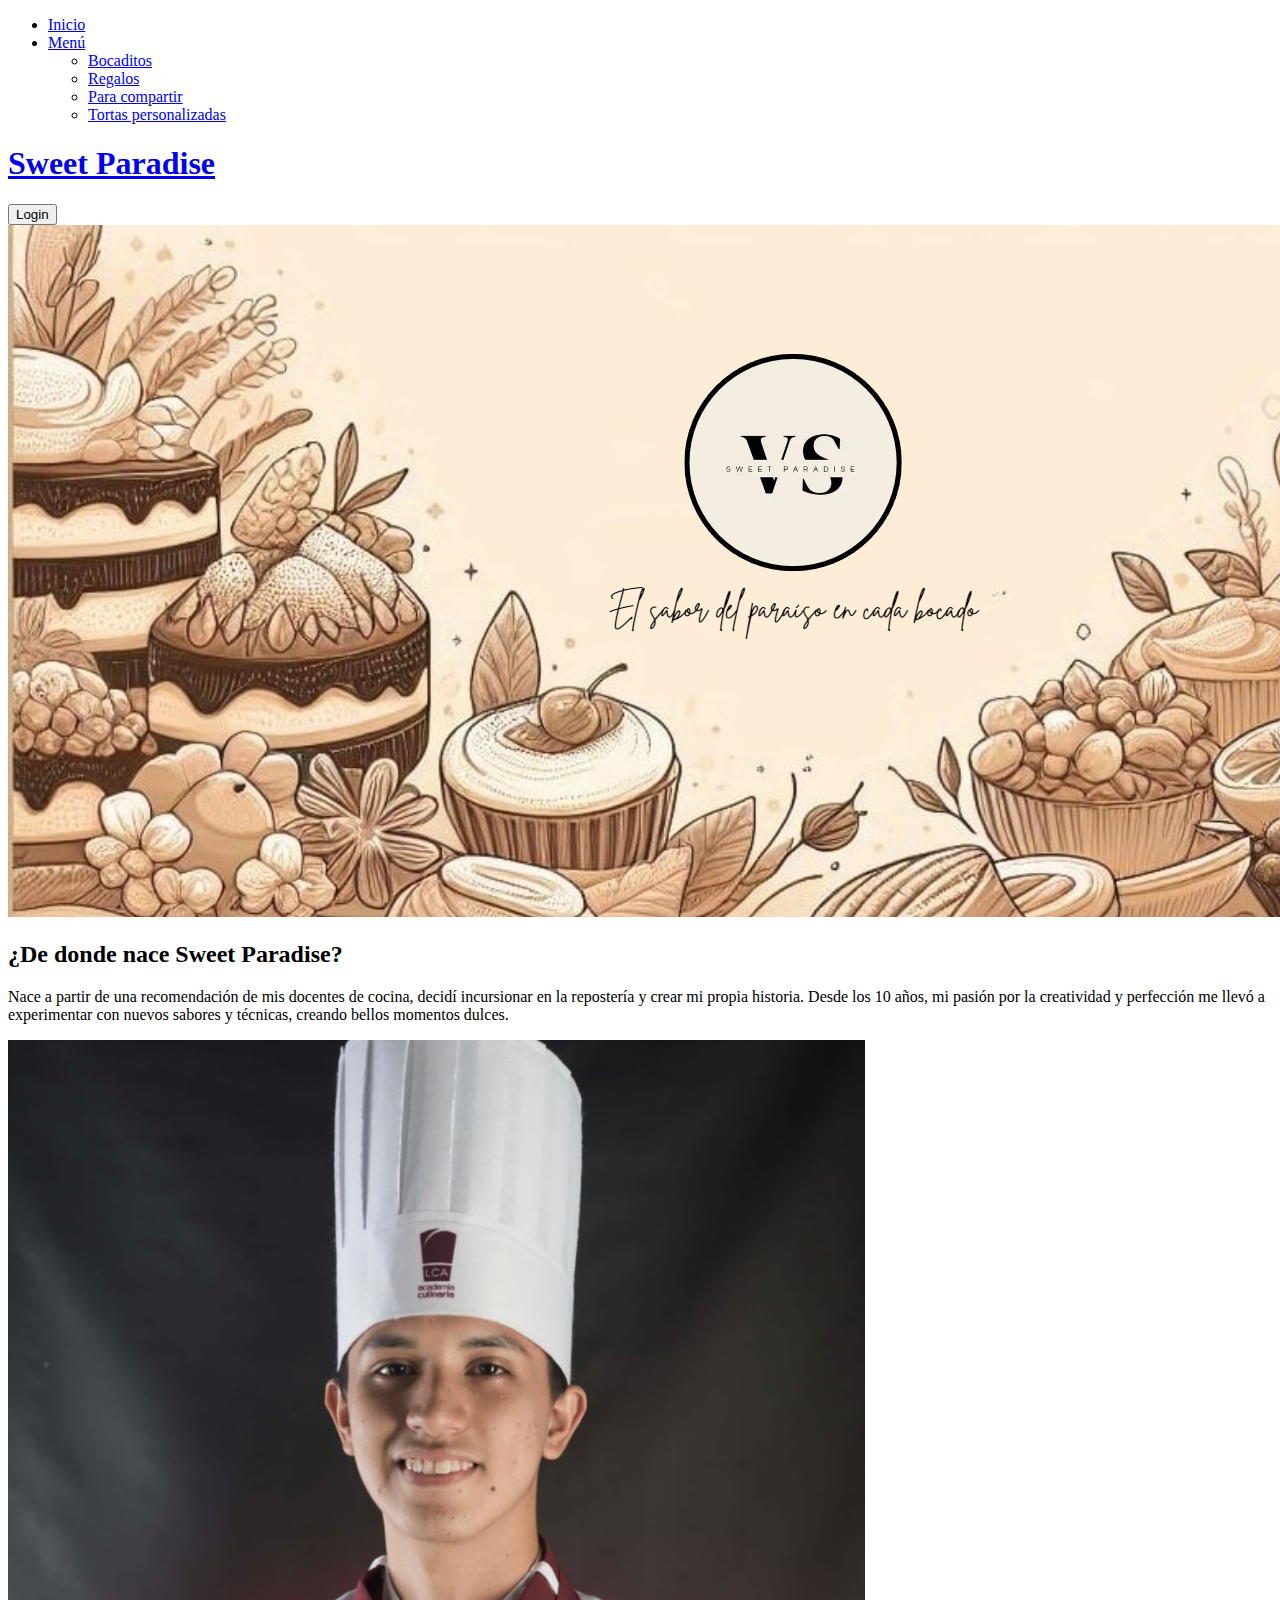
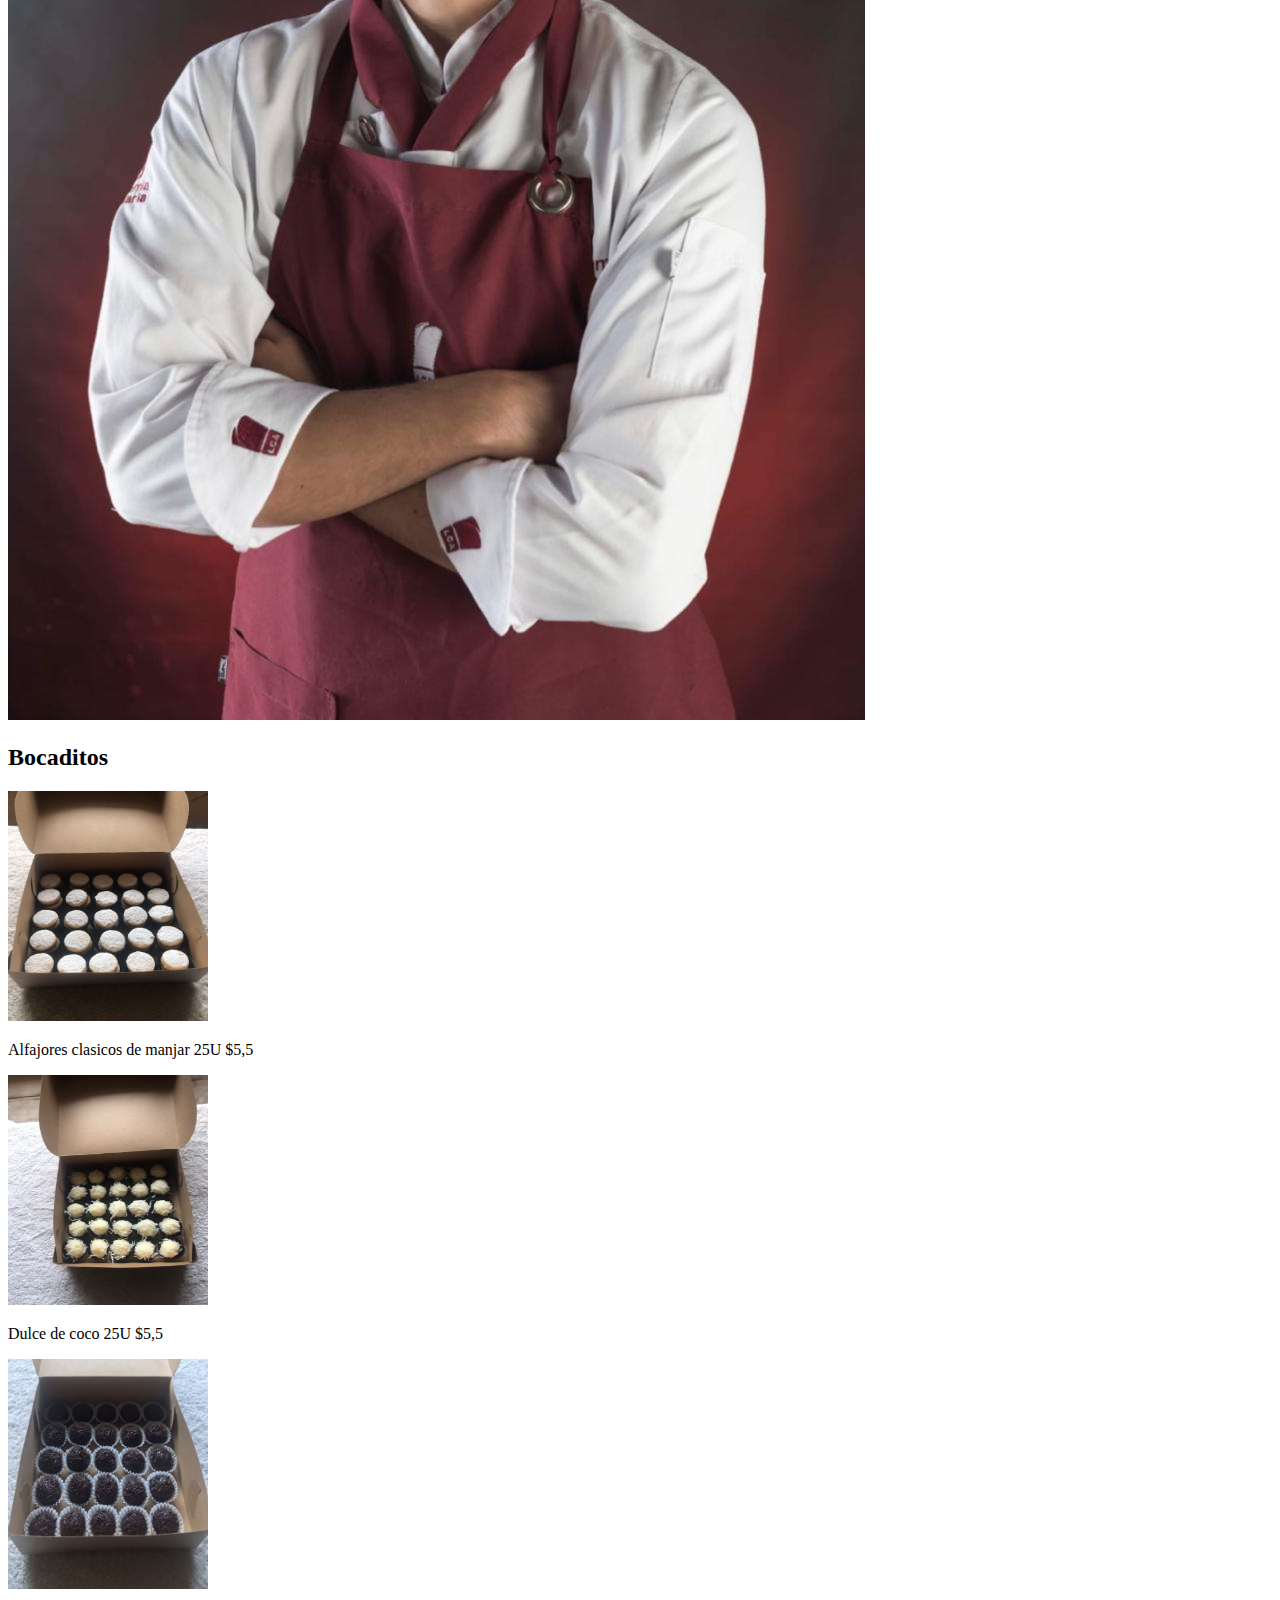
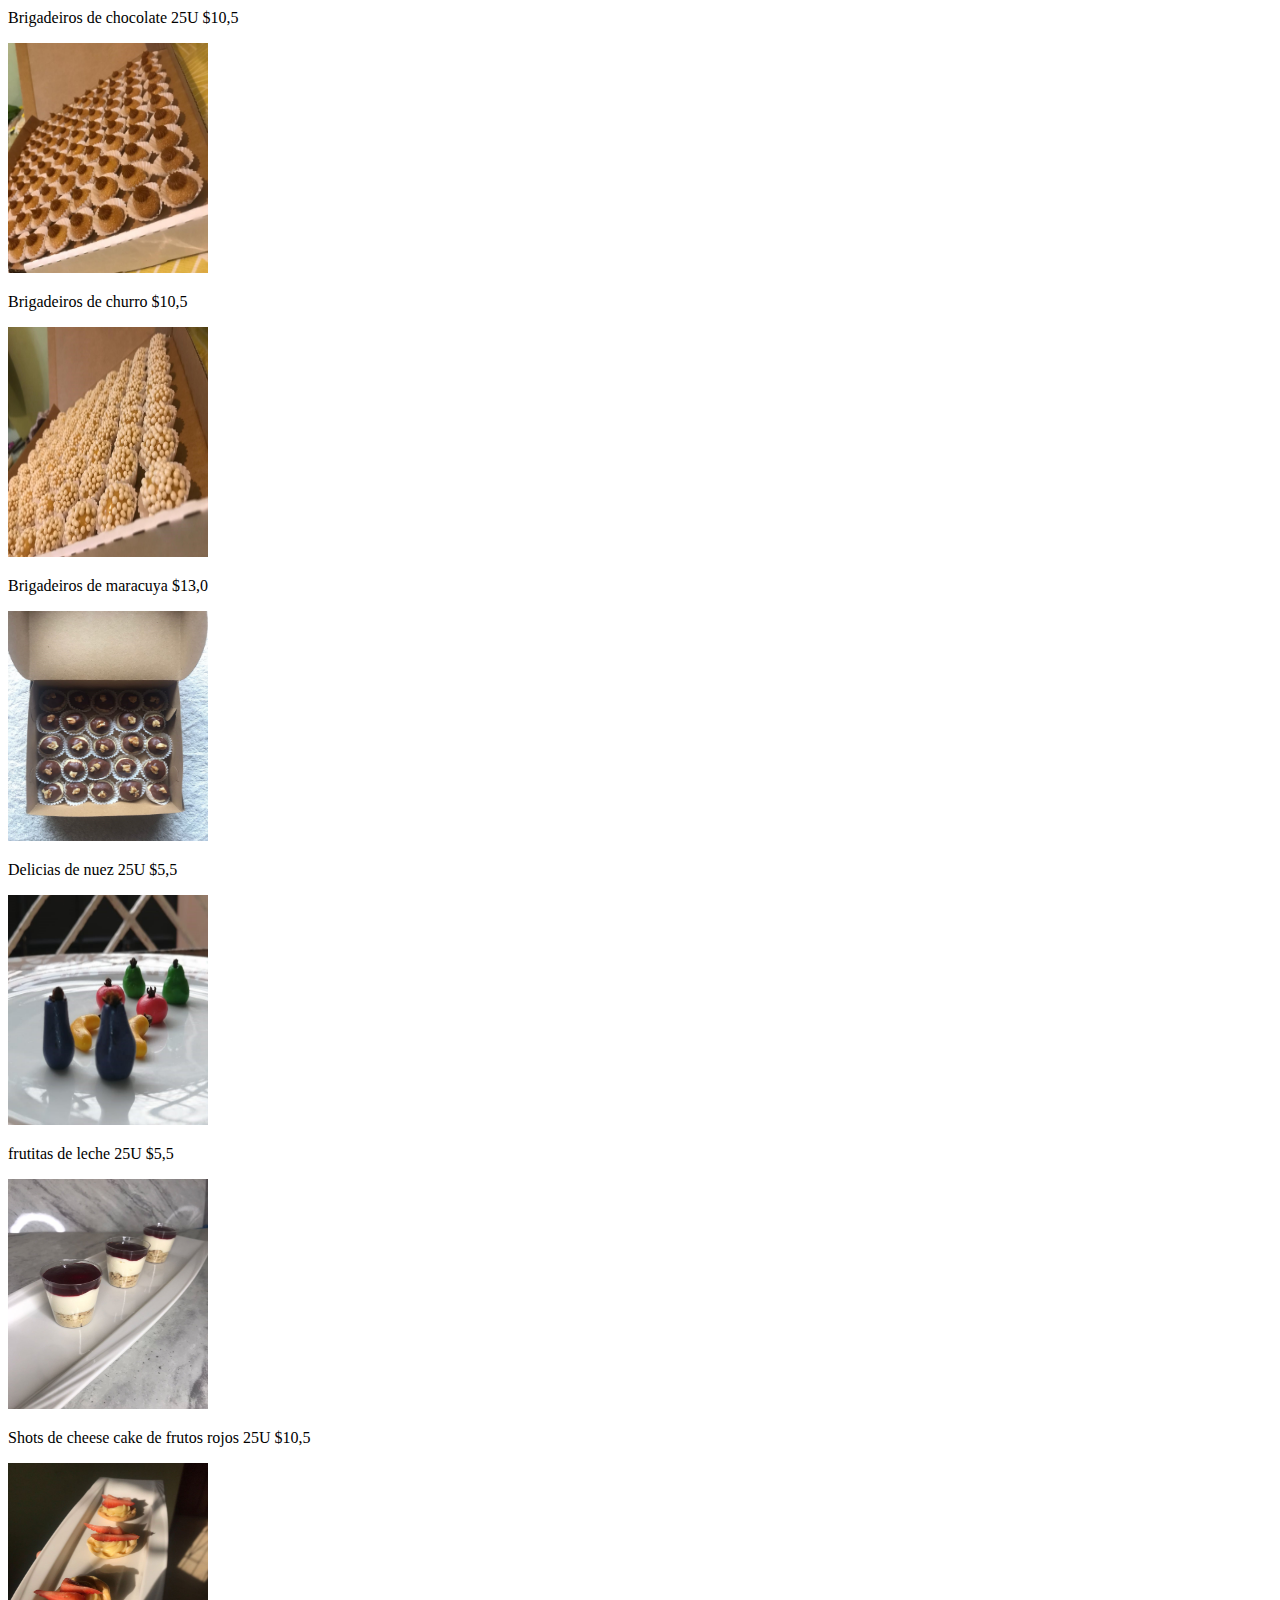
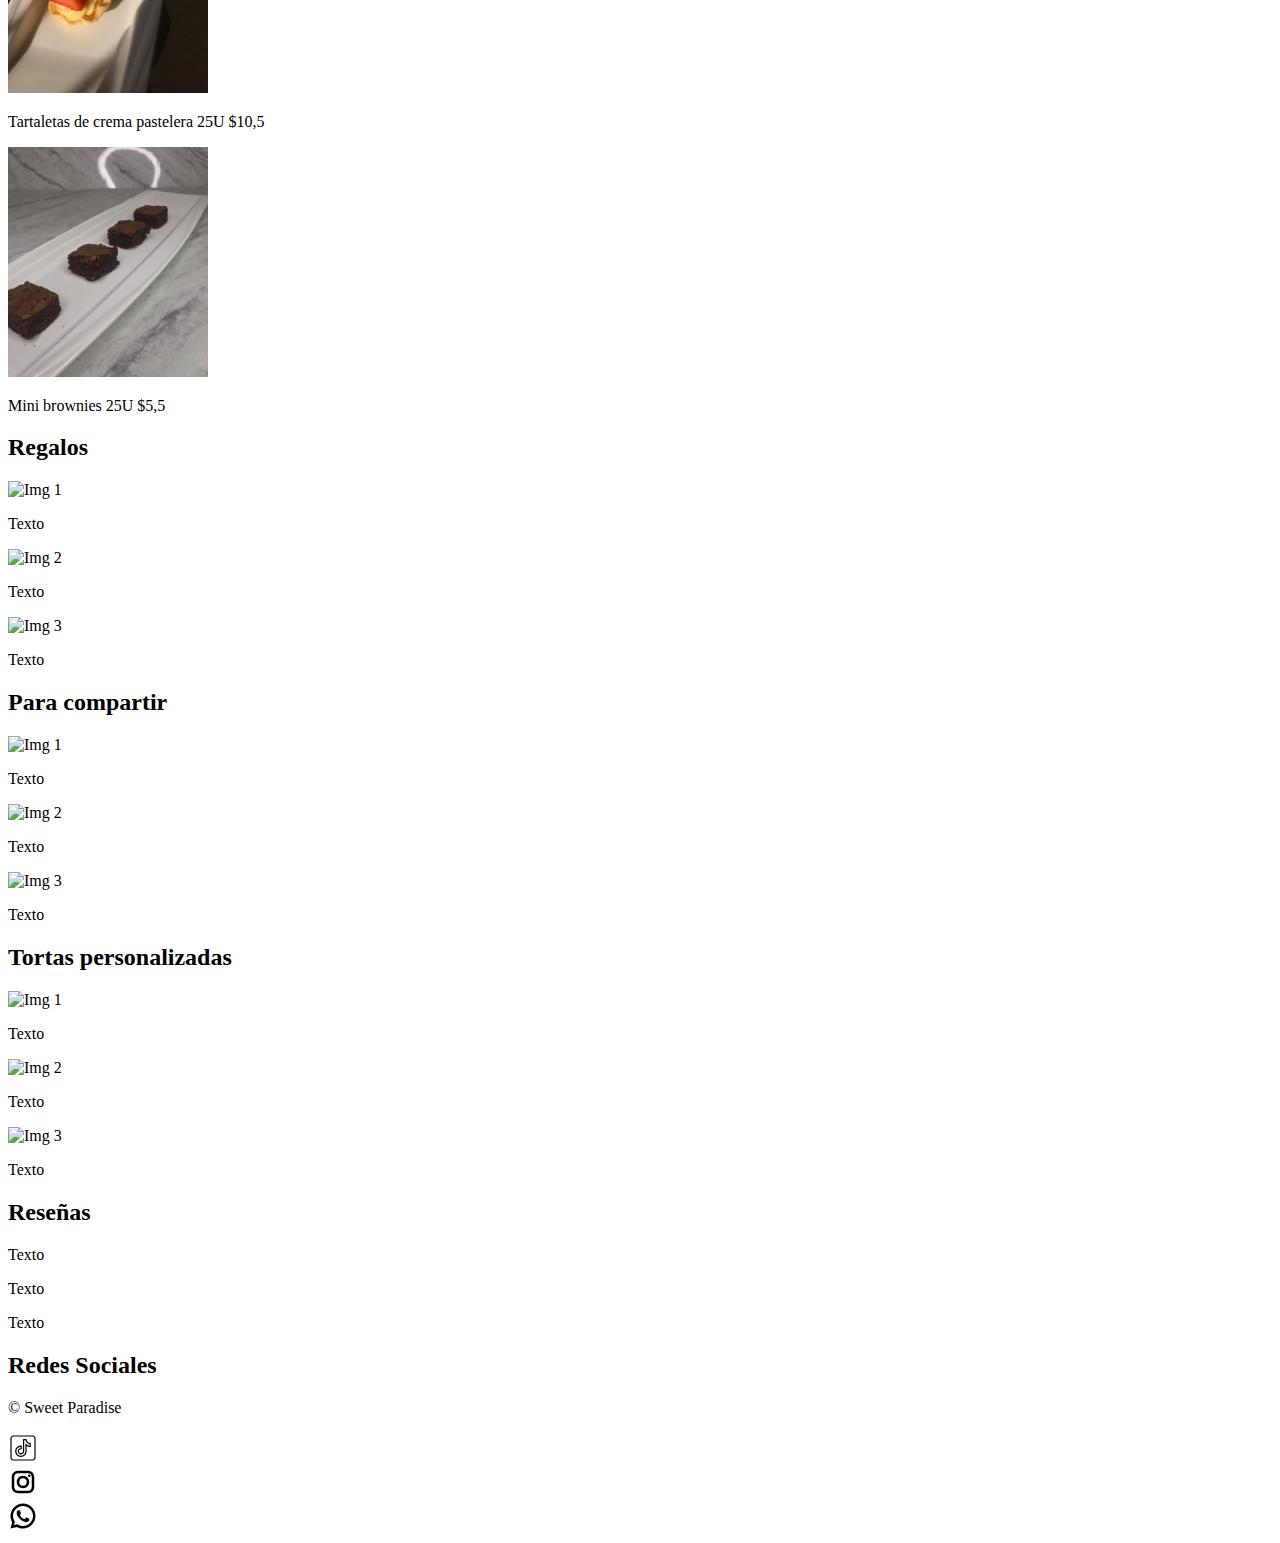
==== commit ee72c775: "le encontre el rumbo a la vida creo" ====
--- a/pagina/index.html
+++ b/pagina/index.html
@@ -6,611 +6,164 @@
     <title>Sweet Paradise</title>
     <link rel="stylesheet" href="styles.css">
 </head>
-
- <!-- <div class="item-carrusel">
-                <div class="tarjeta-carrusel"></div>
-                <div class="flechas-carrusel">
-                    <i>I</i>
-                    
-                    <i>D</i>
-                </div>
-
-            </div> -->
-
-
 <body>
-
     <header class="head">
         <nav>
             <ul>
                 <li><a href="#seccion1">Inicio</a></li>
                 <li>
-                    <a href="#" id="menu">Servicios</a>
+                    <a href="#" id="menu">Menú</a>
                     <ul class="sub-menu" id="submenu">
                         <li><a href="#sub1">Bocaditos</a></li>
                         <li><a href="#sub2">Regalos</a></li>
-                        <li><a href="#sub3">Para  compartir</a></li>
+                        <li><a href="#sub3">Para compartir</a></li>
                         <li><a href="#sub4">Tortas personalizadas</a></li>
                     </ul>
                 </li>
             </ul>
         </nav>
-
         <div class="logo_centro">
-            <h1>Sweet Paradise</h1>
+            <h1><a href="#seccion1">Sweet Paradise</a></h1>
         </div>
-        
-
         <a href="#" class="btn">
-            <button>Login</button><a>
-            </a>
-
+            <button>Login</button>
+        </a>
     </header>
     <main>
         <section id="seccion1">
-            <img src="#" alt="">
+            <img src="../imagenes web sp/banner_1.png" alt="imagen 1">
         </section>
-    
-        <section class="opciones_menu" id="sub1">
-            <h2>Bocaditos</h2>
-    
-                <div class="carousel">
-    
-                    <div class="carrusel-list" id="carrusel-list">
-                        <button class="carrusel-arrow carrusel-prev" id="button-prev" data-button="button-prev"
-                            onclick="app.processingButton(event)">
-    
-                            <svg aria-hidden="true" focusable="false" data-prefix="fas" data-icon="chevron-left"
-                                class="svg-inline--fa fa-chevron-left fa-w-10" role="img" xmlns="http://www.w3.org/2000/svg"
-                                viewBox="0 0 320 512">
-                                <path fill="currentColor"
-                                    d="M34.52 239.03L228.87 44.69c9.37-9.37 24.57-9.37 33.94 0l22.67 22.67c9.36 9.36 9.37 24.52.04 33.9L131.49 256l154.02 154.75c9.34 9.38 9.32 24.54-.04 33.9l-22.67 22.67c-9.37 9.37-24.57 9.37-33.94 0L34.52 272.97c-9.37-9.37-9.37-24.57 0-33.94z">
-                                </path>
-                            </svg>
-                        </button>
-    
-                        <div class="carrusel-track" id="track">
-                            <div class="carrusel">
-                                <div>
-                                    <a href="#">
-                                        <h4><small>Imagen</small> Mas </h4>
-                                        <picture>
-                                            <img src="../imagenes web sp/alfajores sin editar.png" alt="alfajores">
-                                        </picture>
-                                    </a>
-                                </div>
-                            </div>
-                            <div class="carrusel">
-                                <div>
-                                    <a href="#">
-                                        <h4><small>Imagen</small> Mas </h4>
-                                        <picture>
-                                            <img src="../imagenes web sp/bocaditos de coco sin editar.jpg" alt="dulce de coco">
-                                        </picture>
-                                    </a>
-                                </div>
-                            </div>
-                            <div class="carrusel">
-                                <div>
-                                    <a href="#">
-                                        <h4><small>brigadeiro de chocolate</small> Mas </h4>
-                                        <picture>
-                                            <img src="../imagenes web sp/brigadeiros sin editar.png" alt="brigadeiro de chocolate">
-                                        </picture>
-                                    </a>
-                                </div>
-                            </div>
-                            <div class="carrusel">
-                                <div>
-                                    <a href="#">
-                                        <h4><small>Imagen</small> Mas </h4>
-                                        <picture>
-                                            <img src="../imagenes web sp/brigaderiros churrros sin editar.png" alt="brigadeiros de churro">
-                                        </picture>
-                                    </a>
-                                </div>
-                            </div>
-                            <div class="carrusel">
-                                <div>
-                                    <a href="#">
-                                        <h4><small>Imagen</small> Mas </h4>
-                                        <picture>
-                                            <img src="../imagenes web sp/brigadeiros de maracuya sin editar.png" alt="brigadeiros de maracuya">
-                                        </picture>
-                                    </a>
-                                </div>
-                            </div>
-                            <div class="carrusel">
-                                <div>
-                                    <a href="#">
-                                        <h4><small>Imagen</small> Mas </h4>
-                                        <picture>
-                                            <img src="../imagenes web sp/delicias de nuez sin editar.png" alt="delicias de nuez">
-                                        </picture>
-                                    </a>
-                                </div>
-                            </div>
-                            <div class="carrusel">
-                                <div>
-                                    <a href="#">
-                                        <h4><small>Imagen</small> Mas </h4>
-                                        <picture>
-                                            <img src="../imagenes web sp/frutitas de leche sin editar.png" alt="frutitas de leche">
-                                        </picture>
-                                    </a>
-                                </div>
-                            </div>
-                            <div class="carrusel">
-                                <div>
-                                    <a href="#">
-                                        <h4><small>Imagen</small> Mas </h4>
-                                        <picture>
-                                            <img src="../imagenes web sp/shots-de-cheesecake-de-frutos-rojos.jpeg" alt="cheesecake de frutos rojos">
-                                        </picture>
-                                    </a>
-                                </div>
-                            </div>
-                            <div class="carrusel">
-                                <div>
-                                    <a href="#">
-                                        <h4><small>Imagen</small> Mas </h4>
-                                        <picture>
-                                            <img src="../imagenes web sp/tartaletas-de-crema-pastelera.jpeg" alt="tartaleta de crema pastelera">
-                                        </picture>
-                                    </a>
-                                </div>
-                            </div>
-    
-                            
-                            <div class="carrusel">
-                                <div>
-                                    <a href="#">
-                                        <h4><small>Imagen</small> Mas </h4>
-                                        <picture>
-                                            <img src="../imagenes web sp/mini-brownies.jpeg" alt="brownies">
-                                        </picture>
-                                    </a>
-                                </div>
-                            </div>
-                            <div class="carrusel">
-                                <div>
-                                    <a href="#">
-                                        <h4><small>Imagen</small> Mas </h4>
-                                        <picture>
-                                            <img src="../imagenes web sp/crumble-cokies-3.jpeg" alt="crumble cokies vainilla y chocolate blanco">
-                                        </picture>
-                                    </a>
-                                </div>
-                            </div>
-                            <div class="carrusel">
-                                <div>
-                                    <a href="#">
-                                        <h4><small>Imagen</small> Mas </h4>
-                                        <picture>
-                                            <img src="../imagenes web sp/crumble-cokies-1.jpeg" alt="crumble cokies chocolate">
-                                        </picture>
-                                    </a>
-                                </div>
-                            </div>
-                            <div class="carrusel">
-                                <div>
-                                    <a href="#">
-                                        <h4><small>Imagen</small> Mas </h4>
-                                        <picture>
-                                            <img src="../imagenes web sp/crumble-cokies-2.jpeg" alt="vainilla y chispas de chocolate">
-                                        </picture>
-                                    </a>
-                                </div>
-                            </div>
-                        </div>
-                        <button class="carrusel-arrow carrusel-next" id="button-next" data-button="button-next" onclick="app.processingButton(event)">
-                            <svg aria-hidden="true" focusable="false" data-prefix="fas" data-icon="chevron-right"
-                                class="svg-inline--fa fa-chevron-right fa-w-10" role="img" xmlns="http://www.w3.org/2000/svg"
-                                viewBox="0 0 320 512">
-                                <path fill="currentColor"
-                                    d="M285.476 272.971L91.132 467.314c-9.373 9.373-24.569 9.373-33.941 0l-22.667-22.667c-9.357-9.357-9.375-24.522-.04-33.901L188.505 256 34.484 101.255c-9.335-9.379-9.317-24.544.04-33.901l22.667-22.667c9.373-9.373 24.569-9.373 33.941 0L285.475 239.03c9.373 9.372 9.373 24.568.001 33.941z">
-                                </path>
-                            </svg>
-                        </button>
-                    </div>
-                </div>
-        </section>
-    
-        <section class="opciones_menu" id="sub2">
-            <h2>Regalos</h2>
-            <div class="carousel">
-    
-                <div class="carrusel-list" id="carrusel-list">
-                    <button class="carrusel-arrow carrusel-prev" id="button-prev" data-button="button-prev"
-                        onclick="app.processingButton(event)">
-    
-                        <svg aria-hidden="true" focusable="false" data-prefix="fas" data-icon="chevron-left"
-                            class="svg-inline--fa fa-chevron-left fa-w-10" role="img" xmlns="http://www.w3.org/2000/svg"
-                            viewBox="0 0 320 512">
-                            <path fill="currentColor"
-                                d="M34.52 239.03L228.87 44.69c9.37-9.37 24.57-9.37 33.94 0l22.67 22.67c9.36 9.36 9.37 24.52.04 33.9L131.49 256l154.02 154.75c9.34 9.38 9.32 24.54-.04 33.9l-22.67 22.67c-9.37 9.37-24.57 9.37-33.94 0L34.52 272.97c-9.37-9.37-9.37-24.57 0-33.94z">
-                            </path>
-                        </svg>
-                    </button>
-    
-                    <div class="carrusel-track" id="track">
-                        <div class="carrusel">
-                            <div>
-                                <a href="#">
-                                    <h4><small>brigadeiro de chocolate</small> Mas </h4>
-                                    <picture>
-                                        <img src="../imagenes web sp/brigadeiros sin editar.png" alt="brigadeiro de chocolate">
-                                    </picture>
-                                </a>
-                            </div>
-                        </div>
-                        <div class="carrusel">
-                            <div>
-                                <a href="#">
-                                    <h4><small>Imagen</small> Mas </h4>
-                                    <picture>
-                                        <img src="../imagenes web sp/brigaderiros churrros sin editar.png" alt="brigadeiros de churro">
-                                    </picture>
-                                </a>
-                            </div>
-                        </div>
-                        <div class="carrusel">
-                            <div>
-                                <a href="#">
-                                    <h4><small>Imagen</small> Mas </h4>
-                                    <picture>
-                                        <img src="../imagenes web sp/brigadeiros de maracuya sin editar.png" alt="brigadeiros de maracuya">
-                                    </picture>
-                                </a>
-                            </div>
-                        </div>
-                        <div class="carrusel">
-                            <div>
-                                <a href="#">
-                                    <h4><small>Imagen</small> Mas </h4>
-                                    <picture>
-                                        <img src="../imagenes web sp/delicias de nuez sin editar.png" alt="delicias de nuez">
-                                    </picture>
-                                </a>
-                            </div>
-                        </div>
-                        <div class="carrusel">
-                            <div>
-                                <a href="#">
-                                    <h4><small>Imagen</small> Mas </h4>
-                                    <picture>
-                                        <img src="../imagenes web sp/frutitas de leche sin editar.png" alt="frutitas de leche">
-                                    </picture>
-                                </a>
-                            </div>
-                        </div>
-                        <div class="carrusel">
-                            <div>
-                                <a href="#">
-                                    <h4><small>Imagen</small> Mas </h4>
-                                    <picture>
-                                        <img src="../imagenes web sp/shots-de-cheesecake-de-frutos-rojos.jpeg" alt="cheesecake de frutos rojos">
-                                    </picture>
-                                </a>
-                            </div>
-                        </div>
-                        <div class="carrusel">
-                            <div>
-                                <a href="#">
-                                    <h4><small>Imagen</small> Mas </h4>
-                                    <picture>
-                                        <img src="../imagenes web sp/tartaletas-de-crema-pastelera.jpeg" alt="tartaleta de crema pastelera">
-                                    </picture>
-                                </a>
-                            </div>
-                        </div>
-                    </div>
-                    <button class="carrusel-arrow carrusel-next" id="button-next" data-button="button-next" onclick="app.processingButton(event)">
-                        <svg aria-hidden="true" focusable="false" data-prefix="fas" data-icon="chevron-right"
-                            class="svg-inline--fa fa-chevron-right fa-w-10" role="img" xmlns="http://www.w3.org/2000/svg"
-                            viewBox="0 0 320 512">
-                            <path fill="currentColor"
-                                d="M285.476 272.971L91.132 467.314c-9.373 9.373-24.569 9.373-33.941 0l-22.667-22.667c-9.357-9.357-9.375-24.522-.04-33.901L188.505 256 34.484 101.255c-9.335-9.379-9.317-24.544.04-33.901l22.667-22.667c9.373-9.373 24.569-9.373 33.941 0L285.475 239.03c9.373 9.372 9.373 24.568.001 33.941z">
-                            </path>
-                        </svg>
-                    </button>
-                </div>
+        <section class="contenido">
+            <div class="texto">
+                <h2>¿De donde nace Sweet Paradise? </h2>
+                <p>Nace a partir de una recomendación de mis docentes de cocina, decidí 
+                    incursionar en la repostería y crear mi propia historia. 
+                    Desde los 10 años, mi pasión por la creatividad y perfección me llevó a 
+                    experimentar con nuevos sabores y técnicas, creando bellos momentos dulces.</p>
+            </div>
+            <div class="imagen">
+                <img src="../imagenes web sp/foto-presentacion.jpeg" alt="imagen 2">
             </div>
         </section>
-    
-    
-        <section class="opciones_menu" id="sub3">
-            <h2>Para compartir</h2>
-    
-                <div class="carousel">
-    
-                    <div class="carrusel-list" id="carrusel-list">
-                        <button class="carrusel-arrow carrusel-prev" id="button-prev" data-button="button-prev"
-                            onclick="app.processingButton(event)">
-    
-                            <svg aria-hidden="true" focusable="false" data-prefix="fas" data-icon="chevron-left"
-                                class="svg-inline--fa fa-chevron-left fa-w-10" role="img" xmlns="http://www.w3.org/2000/svg"
-                                viewBox="0 0 320 512">
-                                <path fill="currentColor"
-                                    d="M34.52 239.03L228.87 44.69c9.37-9.37 24.57-9.37 33.94 0l22.67 22.67c9.36 9.36 9.37 24.52.04 33.9L131.49 256l154.02 154.75c9.34 9.38 9.32 24.54-.04 33.9l-22.67 22.67c-9.37 9.37-24.57 9.37-33.94 0L34.52 272.97c-9.37-9.37-9.37-24.57 0-33.94z">
-                                </path>
-                            </svg>
-                        </button>
-    
-                        <div class="carrusel-track" id="track">
-                            <div class="carrusel">
-                                <div>
-                                    <a href="#">
-                                        <h4><small>Imagen</small> Mas </h4>
-                                        <picture>
-                                            <img src="../imagenes web sp/alfajores sin editar.png" alt="alfajores">
-                                        </picture>
-                                    </a>
-                                </div>
-                            </div>
-                            <div class="carrusel">
-                                <div>
-                                    <a href="#">
-                                        <h4><small>Imagen</small> Mas </h4>
-                                        <picture>
-                                            <img src="../imagenes web sp/bocaditos de coco sin editar.jpg" alt="dulce de coco">
-                                        </picture>
-                                    </a>
-                                </div>
-                            </div>
-                            <div class="carrusel">
-                                <div>
-                                    <a href="#">
-                                        <h4><small>brigadeiro de chocolate</small> Mas </h4>
-                                        <picture>
-                                            <img src="../imagenes web sp/brigadeiros sin editar.png" alt="brigadeiro de chocolate">
-                                        </picture>
-                                    </a>
-                                </div>
-                            </div>
-                            <div class="carrusel">
-                                <div>
-                                    <a href="#">
-                                        <h4><small>Imagen</small> Mas </h4>
-                                        <picture>
-                                            <img src="../imagenes web sp/brigaderiros churrros sin editar.png" alt="brigadeiros de churro">
-                                        </picture>
-                                    </a>
-                                </div>
-                            </div>
-                            <div class="carrusel">
-                                <div>
-                                    <a href="#">
-                                        <h4><small>Imagen</small> Mas </h4>
-                                        <picture>
-                                            <img src="../imagenes web sp/brigadeiros de maracuya sin editar.png" alt="brigadeiros de maracuya">
-                                        </picture>
-                                    </a>
-                                </div>
-                            </div>
-                            <div class="carrusel">
-                                <div>
-                                    <a href="#">
-                                        <h4><small>Imagen</small> Mas </h4>
-                                        <picture>
-                                            <img src="../imagenes web sp/delicias de nuez sin editar.png" alt="delicias de nuez">
-                                        </picture>
-                                    </a>
-                                </div>
-                            </div>
-                            <div class="carrusel">
-                                <div>
-                                    <a href="#">
-                                        <h4><small>Imagen</small> Mas </h4>
-                                        <picture>
-                                            <img src="../imagenes web sp/frutitas de leche sin editar.png" alt="frutitas de leche">
-                                        </picture>
-                                    </a>
-                                </div>
-                            </div>
-                            <div class="carrusel">
-                                <div>
-                                    <a href="#">
-                                        <h4><small>Imagen</small> Mas </h4>
-                                        <picture>
-                                            <img src="../imagenes web sp/shots-de-cheesecake-de-frutos-rojos.jpeg" alt="cheesecake de frutos rojos">
-                                        </picture>
-                                    </a>
-                                </div>
-                            </div>
-                            <div class="carrusel">
-                                <div>
-                                    <a href="#">
-                                        <h4><small>Imagen</small> Mas </h4>
-                                        <picture>
-                                            <img src="../imagenes web sp/tartaletas-de-crema-pastelera.jpeg" alt="tartaleta de crema pastelera">
-                                        </picture>
-                                    </a>
-                                </div>
-                            </div>
-    
-                            
-                            <div class="carrusel">
-                                <div>
-                                    <a href="#">
-                                        <h4><small>Imagen</small> Mas </h4>
-                                        <picture>
-                                            <img src="../imagenes web sp/mini-brownies.jpeg" alt="brownies">
-                                        </picture>
-                                    </a>
-                                </div>
-                            </div>
-                            <div class="carrusel">
-                                <div>
-                                    <a href="#">
-                                        <h4><small>Imagen</small> Mas </h4>
-                                        <picture>
-                                            <img src="../imagenes web sp/crumble-cokies-3.jpeg" alt="crumble cokies vainilla y chocolate blanco">
-                                        </picture>
-                                    </a>
-                                </div>
-                            </div>
-                            <div class="carrusel">
-                                <div>
-                                    <a href="#">
-                                        <h4><small>Imagen</small> Mas </h4>
-                                        <picture>
-                                            <img src="../imagenes web sp/crumble-cokies-1.jpeg" alt="crumble cokies chocolate">
-                                        </picture>
-                                    </a>
-                                </div>
-                            </div>
-                            <div class="carrusel">
-                                <div>
-                                    <a href="#">
-                                        <h4><small>Imagen</small> Mas </h4>
-                                        <picture>
-                                            <img src="../imagenes web sp/crumble-cokies-2.jpeg" alt="vainilla y chispas de chocolate">
-                                        </picture>
-                                    </a>
-                                </div>
-                            </div>
-                        </div>
-                        <button class="carrusel-arrow carrusel-next" id="button-next" data-button="button-next" onclick="app.processingButton(event)">
-                            <svg aria-hidden="true" focusable="false" data-prefix="fas" data-icon="chevron-right"
-                                class="svg-inline--fa fa-chevron-right fa-w-10" role="img" xmlns="http://www.w3.org/2000/svg"
-                                viewBox="0 0 320 512">
-                                <path fill="currentColor"
-                                    d="M285.476 272.971L91.132 467.314c-9.373 9.373-24.569 9.373-33.941 0l-22.667-22.667c-9.357-9.357-9.375-24.522-.04-33.901L188.505 256 34.484 101.255c-9.335-9.379-9.317-24.544.04-33.901l22.667-22.667c9.373-9.373 24.569-9.373 33.941 0L285.475 239.03c9.373 9.372 9.373 24.568.001 33.941z">
-                                </path>
-                            </svg>
-                        </button>
-                    </div>
-                </div>
-        </section>
-    
-    
-        
-    
-    
-        <section class="opciones_menu" id="sub4">
-            <h2>Tortas personalizadas</h2>
-            <div class="carousel">
-    
-                <div class="carrusel-list" id="carrusel-list">
-                    <button class="carrusel-arrow carrusel-prev" id="button-prev" data-button="button-prev"
-                        onclick="app.processingButton(event)">
-    
-                        <svg aria-hidden="true" focusable="false" data-prefix="fas" data-icon="chevron-left"
-                            class="svg-inline--fa fa-chevron-left fa-w-10" role="img" xmlns="http://www.w3.org/2000/svg"
-                            viewBox="0 0 320 512">
-                            <path fill="currentColor"
-                                d="M34.52 239.03L228.87 44.69c9.37-9.37 24.57-9.37 33.94 0l22.67 22.67c9.36 9.36 9.37 24.52.04 33.9L131.49 256l154.02 154.75c9.34 9.38 9.32 24.54-.04 33.9l-22.67 22.67c-9.37 9.37-24.57 9.37-33.94 0L34.52 272.97c-9.37-9.37-9.37-24.57 0-33.94z">
-                            </path>
-                        </svg>
-                    </button>
-    
-                    <div class="carrusel-track" id="track">
-                        <div class="carrusel">
-                            <div>
-                                <a href="#">
-                                    <h4><small>brigadeiro de chocolate</small> Mas </h4>
-                                    <picture>
-                                        <img src="../imagenes web sp/brigadeiros sin editar.png" alt="brigadeiro de chocolate">
-                                    </picture>
-                                </a>
-                            </div>
-                        </div>
-                        <div class="carrusel">
-                            <div>
-                                <a href="#">
-                                    <h4><small>Imagen</small> Mas </h4>
-                                    <picture>
-                                        <img src="../imagenes web sp/brigaderiros churrros sin editar.png" alt="brigadeiros de churro">
-                                    </picture>
-                                </a>
-                            </div>
-                        </div>
-                        <div class="carrusel">
-                            <div>
-                                <a href="#">
-                                    <h4><small>Imagen</small> Mas </h4>
-                                    <picture>
-                                        <img src="../imagenes web sp/brigadeiros de maracuya sin editar.png" alt="brigadeiros de maracuya">
-                                    </picture>
-                                </a>
-                            </div>
-                        </div>
-                        <div class="carrusel">
-                            <div>
-                                <a href="#">
-                                    <h4><small>Imagen</small> Mas </h4>
-                                    <picture>
-                                        <img src="../imagenes web sp/delicias de nuez sin editar.png" alt="delicias de nuez">
-                                    </picture>
-                                </a>
-                            </div>
-                        </div>
-                        <div class="carrusel">
-                            <div>
-                                <a href="#">
-                                    <h4><small>Imagen</small> Mas </h4>
-                                    <picture>
-                                        <img src="../imagenes web sp/frutitas de leche sin editar.png" alt="frutitas de leche">
-                                    </picture>
-                                </a>
-                            </div>
-                        </div>
-                        <div class="carrusel">
-                            <div>
-                                <a href="#">
-                                    <h4><small>Imagen</small> Mas </h4>
-                                    <picture>
-                                        <img src="../imagenes web sp/shots-de-cheesecake-de-frutos-rojos.jpeg" alt="cheesecake de frutos rojos">
-                                    </picture>
-                                </a>
-                            </div>
-                        </div>
-                        <div class="carrusel">
-                            <div>
-                                <a href="#">
-                                    <h4><small>Imagen</small> Mas </h4>
-                                    <picture>
-                                        <img src="../imagenes web sp/tartaletas-de-crema-pastelera.jpeg" alt="tartaleta de crema pastelera">
-                                    </picture>
-                                </a>
-                            </div>
-                        </div>
-                    </div>
-                    <button class="carrusel-arrow carrusel-next" id="button-next" data-button="button-next" onclick="app.processingButton(event)">
-                        <svg aria-hidden="true" focusable="false" data-prefix="fas" data-icon="chevron-right"
-                            class="svg-inline--fa fa-chevron-right fa-w-10" role="img" xmlns="http://www.w3.org/2000/svg"
-                            viewBox="0 0 320 512">
-                            <path fill="currentColor"
-                                d="M285.476 272.971L91.132 467.314c-9.373 9.373-24.569 9.373-33.941 0l-22.667-22.667c-9.357-9.357-9.375-24.522-.04-33.901L188.505 256 34.484 101.255c-9.335-9.379-9.317-24.544.04-33.901l22.667-22.667c9.373-9.373 24.569-9.373 33.941 0L285.475 239.03c9.373 9.372 9.373 24.568.001 33.941z">
-                            </path>
-                        </svg>
-                    </button>
-                </div>
+        <section class="seccion" id="sub1">
+            <h2>Bocaditos</h2>
+            <div class="bloque">
+                <img src="../imagenes web sp/alfajores sin editar.png" alt="Img 1">
+                <p>Alfajores clasicos de manjar 25U $5,5</p>
+            </div>
+            <div class="bloque">
+                <img src="../imagenes web sp/bocaditos de coco sin editar.jpg" alt="Img 2">
+                <p>Dulce de coco 25U $5,5</p>
+            </div>
+            <div class="bloque">
+                <img src="../imagenes web sp/brigadeiros sin editar.png" alt="Img 3">
+                <p>Brigadeiros de chocolate 25U $10,5</p>
+            </div>
+            <div class="bloque">
+                <img src="../imagenes web sp/brigaderiros churrros sin editar.png" alt="Img 4">
+                <p>Brigadeiros de churro $10,5</p>
+            </div>
+            <div class="bloque">
+                <img src="../imagenes web sp/brigadeiros de maracuya sin editar.png" alt="Img 5">
+                <p>Brigadeiros de maracuya $13,0</p>
+            </div>
+            <div class="bloque">
+                <img src="../imagenes web sp/delicias de nuez sin editar.png" alt="Img 6">
+                <p>Delicias de nuez 25U $5,5</p>
+            </div>
+            <div class="bloque">
+                <img src="../imagenes web sp/frutitas de leche sin editar.png" alt="Img 7">
+                <p>frutitas de leche 25U $5,5</p>
+            </div>
+            <div class="bloque">
+                <img src="../imagenes web sp/shots-de-cheesecake-de-frutos-rojos.jpeg" alt="Img 8">
+                <p>Shots de cheese cake de frutos rojos 25U $10,5</p>
+            </div>
+            <div class="bloque">
+                <img src="../imagenes web sp/tartaletas-de-crema-pastelera.jpeg" alt="Img 9">
+                <p>Tartaletas de crema pastelera 25U $10,5</p>
+            </div>
+            <div class="bloque">
+                <img src="../imagenes web sp/mini-brownies.jpeg" alt="Img 10">
+                <p>Mini brownies 25U $5,5</p>
             </div>
         </section>
-    
-        <section class="opciones_menu"  id="#">
+
+        <section class="seccion" id="sub2">
+            <h2>Regalos</h2>
+            <div class="bloque">
+                <img src="#" alt="Img 1">
+                <p>Texto</p>
+            </div>
+            <div class="bloque">
+                <img src="#" alt="Img 2">
+                <p>Texto</p>
+            </div>
+            <div class="bloque">
+                <img src="#" alt="Img 3">
+                <p>Texto</p>
+            </div>
+        </section>
+        <section class="seccion" id="sub3">
+            <h2>Para compartir</h2>
+            <div class="bloque">
+                <img src="#" alt="Img 1">
+                <p>Texto</p>
+            </div>
+            <div class="bloque">
+                <img src="#" alt="Img 2">
+                <p>Texto</p>
+            </div>
+            <div class="bloque">
+                <img src="#" alt="Img 3">
+                <p>Texto</p>
+            </div>
+        </section>
+        <section class="seccion" id="sub4">
+            <h2>Tortas personalizadas</h2>
+            <div class="bloque">
+                <img src="#" alt="Img 1">
+                <p>Texto</p>
+            </div>
+            <div class="bloque">
+                <img src="#" alt="Img 2">
+                <p>Texto</p>
+            </div>
+            <div class="bloque">
+                <img src="#" alt="Img 3">
+                <p>Texto</p>
+            </div>
+        </section>
+        <section class="reseñas" id="reseñas">
             <h2>Reseñas</h2>
+            <div class="bloque">
+                <p>Texto</p>
+            </div>
+            <div class="bloque">
+                <p>Texto</p>
+            </div>
+            <div class="bloque">
+                <p>Texto</p>
+            </div>
         </section>
-    
+        
     </main>
- 
     <footer>
-        <p>© Sweet Paradise</p>
-
-        <div class="iconos_pagina"><a href="https://www.tiktok.com/@sweetparadise_vs?_t=8qbhoWnHbSX&_r=1" target="_blank">Tiktok</a></div>
-
-        <div class="iconos_pagina"><a href="https://www.instagram.com/sweetparadise_vs?igsh=c3N6eWdraWl2OWsy" target="_blank">Instagram</a></div>
-
-        <div class="iconos_pagina"><a href="https://wa.me/qr/V4LO7FUBK2KWO1" target="_blank">Whatsapp</a></div>
-
+        <section class="social-media">
+            <h2>Redes Sociales</h2>
+        </section>
+        <p>© Sweet Paradise</p></p>
+        <div class="iconos_pagina"><a href="https://www.tiktok.com/@sweetparadise_vs?_t=8qbhoWnHbSX&_r=1" target="_blank"><svg xmlns="http://www.w3.org/2000/svg" x="0px" y="0px" width="30" height="30" viewBox="0 0 50 50">
+            <path d="M 9 4 C 6.2495759 4 4 6.2495759 4 9 L 4 41 C 4 43.750424 6.2495759 46 9 46 L 41 46 C 43.750424 46 46 43.750424 46 41 L 46 9 C 46 6.2495759 43.750424 4 41 4 L 9 4 z M 9 6 L 41 6 C 42.671576 6 44 7.3284241 44 9 L 44 41 C 44 42.671576 42.671576 44 41 44 L 9 44 C 7.3284241 44 6 42.671576 6 41 L 6 9 C 6 7.3284241 7.3284241 6 9 6 z M 26.042969 10 A 1.0001 1.0001 0 0 0 25.042969 10.998047 C 25.042969 10.998047 25.031984 15.873262 25.021484 20.759766 C 25.016184 23.203017 25.009799 25.64879 25.005859 27.490234 C 25.001922 29.331679 25 30.496833 25 30.59375 C 25 32.409009 23.351421 33.892578 21.472656 33.892578 C 19.608867 33.892578 18.121094 32.402853 18.121094 30.539062 C 18.121094 28.675273 19.608867 27.1875 21.472656 27.1875 C 21.535796 27.1875 21.663054 27.208245 21.880859 27.234375 A 1.0001 1.0001 0 0 0 23 26.240234 L 23 22.039062 A 1.0001 1.0001 0 0 0 22.0625 21.041016 C 21.906673 21.031216 21.710581 21.011719 21.472656 21.011719 C 16.223131 21.011719 11.945313 25.289537 11.945312 30.539062 C 11.945312 35.788589 16.223131 40.066406 21.472656 40.066406 C 26.72204 40.066409 31 35.788588 31 30.539062 L 31 21.490234 C 32.454611 22.653646 34.267517 23.390625 36.269531 23.390625 C 36.542588 23.390625 36.802305 23.374442 37.050781 23.351562 A 1.0001 1.0001 0 0 0 37.958984 22.355469 L 37.958984 17.685547 A 1.0001 1.0001 0 0 0 37.03125 16.6875 C 33.886609 16.461891 31.379838 14.012216 31.052734 10.896484 A 1.0001 1.0001 0 0 0 30.058594 10 L 26.042969 10 z M 27.041016 12 L 29.322266 12 C 30.049047 15.2987 32.626734 17.814404 35.958984 18.445312 L 35.958984 21.310547 C 33.820114 21.201935 31.941489 20.134948 30.835938 18.453125 A 1.0001 1.0001 0 0 0 29 19.003906 L 29 30.539062 C 29 34.707538 25.641273 38.066406 21.472656 38.066406 C 17.304181 38.066406 13.945312 34.707538 13.945312 30.539062 C 13.945312 26.538539 17.066083 23.363182 21 23.107422 L 21 25.283203 C 18.286416 25.535721 16.121094 27.762246 16.121094 30.539062 C 16.121094 33.483274 18.528445 35.892578 21.472656 35.892578 C 24.401892 35.892578 27 33.586491 27 30.59375 C 27 30.64267 27.001859 29.335571 27.005859 27.494141 C 27.009759 25.65271 27.016224 23.20692 27.021484 20.763672 C 27.030884 16.376775 27.039186 12.849206 27.041016 12 z"></path>
+            </svg></a></div>
+        <div class="iconos_pagina"><a href="https://www.instagram.com/sweetparadise_vs?igsh=c3N6eWdraWl2OWsy" target="_blank"><svg xmlns="http://www.w3.org/2000/svg" x="0px" y="0px" width="30" height="30" viewBox="0 0 24 24">
+            <path d="M 8 3 C 5.243 3 3 5.243 3 8 L 3 16 C 3 18.757 5.243 21 8 21 L 16 21 C 18.757 21 21 18.757 21 16 L 21 8 C 21 5.243 18.757 3 16 3 L 8 3 z M 8 5 L 16 5 C 17.654 5 19 6.346 19 8 L 19 16 C 19 17.654 17.654 19 16 19 L 8 19 C 6.346 19 5 17.654 5 16 L 5 8 C 5 6.346 6.346 5 8 5 z M 17 6 A 1 1 0 0 0 16 7 A 1 1 0 0 0 17 8 A 1 1 0 0 0 18 7 A 1 1 0 0 0 17 6 z M 12 7 C 9.243 7 7 9.243 7 12 C 7 14.757 9.243 17 12 17 C 14.757 17 17 14.757 17 12 C 17 9.243 14.757 7 12 7 z M 12 9 C 13.654 9 15 10.346 15 12 C 15 13.654 13.654 15 12 15 C 10.346 15 9 13.654 9 12 C 9 10.346 10.346 9 12 9 z"></path>
+        </svg></a></div>
+        <div class="iconos_pagina"><a href="https://wa.me/qr/V4LO7FUBK2KWO1" target="_blank"><svg xmlns="http://www.w3.org/2000/svg" x="0px" y="0px" width="30" height="30" viewBox="0 0 24 24">
+            <path d="M 12.011719 2 C 6.5057187 2 2.0234844 6.478375 2.0214844 11.984375 C 2.0204844 13.744375 2.4814687 15.462563 3.3554688 16.976562 L 2 22 L 7.2324219 20.763672 C 8.6914219 21.559672 10.333859 21.977516 12.005859 21.978516 L 12.009766 21.978516 C 17.514766 21.978516 21.995047 17.499141 21.998047 11.994141 C 22.000047 9.3251406 20.962172 6.8157344 19.076172 4.9277344 C 17.190172 3.0407344 14.683719 2.001 12.011719 2 z M 12.009766 4 C 14.145766 4.001 16.153109 4.8337969 17.662109 6.3417969 C 19.171109 7.8517969 20.000047 9.8581875 19.998047 11.992188 C 19.996047 16.396187 16.413812 19.978516 12.007812 19.978516 C 10.674812 19.977516 9.3544062 19.642812 8.1914062 19.007812 L 7.5175781 18.640625 L 6.7734375 18.816406 L 4.8046875 19.28125 L 5.2851562 17.496094 L 5.5019531 16.695312 L 5.0878906 15.976562 C 4.3898906 14.768562 4.0204844 13.387375 4.0214844 11.984375 C 4.0234844 7.582375 7.6067656 4 12.009766 4 z M 8.4765625 7.375 C 8.3095625 7.375 8.0395469 7.4375 7.8105469 7.6875 C 7.5815469 7.9365 6.9355469 8.5395781 6.9355469 9.7675781 C 6.9355469 10.995578 7.8300781 12.182609 7.9550781 12.349609 C 8.0790781 12.515609 9.68175 15.115234 12.21875 16.115234 C 14.32675 16.946234 14.754891 16.782234 15.212891 16.740234 C 15.670891 16.699234 16.690438 16.137687 16.898438 15.554688 C 17.106437 14.971687 17.106922 14.470187 17.044922 14.367188 C 16.982922 14.263188 16.816406 14.201172 16.566406 14.076172 C 16.317406 13.951172 15.090328 13.348625 14.861328 13.265625 C 14.632328 13.182625 14.464828 13.140625 14.298828 13.390625 C 14.132828 13.640625 13.655766 14.201187 13.509766 14.367188 C 13.363766 14.534188 13.21875 14.556641 12.96875 14.431641 C 12.71875 14.305641 11.914938 14.041406 10.960938 13.191406 C 10.218937 12.530406 9.7182656 11.714844 9.5722656 11.464844 C 9.4272656 11.215844 9.5585938 11.079078 9.6835938 10.955078 C 9.7955938 10.843078 9.9316406 10.663578 10.056641 10.517578 C 10.180641 10.371578 10.223641 10.267562 10.306641 10.101562 C 10.389641 9.9355625 10.347156 9.7890625 10.285156 9.6640625 C 10.223156 9.5390625 9.737625 8.3065 9.515625 7.8125 C 9.328625 7.3975 9.131125 7.3878594 8.953125 7.3808594 C 8.808125 7.3748594 8.6425625 7.375 8.4765625 7.375 z"></path>
+        </svg></a></div>
     </footer>
-
     <script src="script.js"></script>
 </body>
 </html>
 
-
-
-
--- a/pagina/styles.css
+++ b/pagina/styles.css
@@ -0,0 +1,5 @@
+.bloque img {
+    height: 230px;
+    width: 200px;
+}
+
